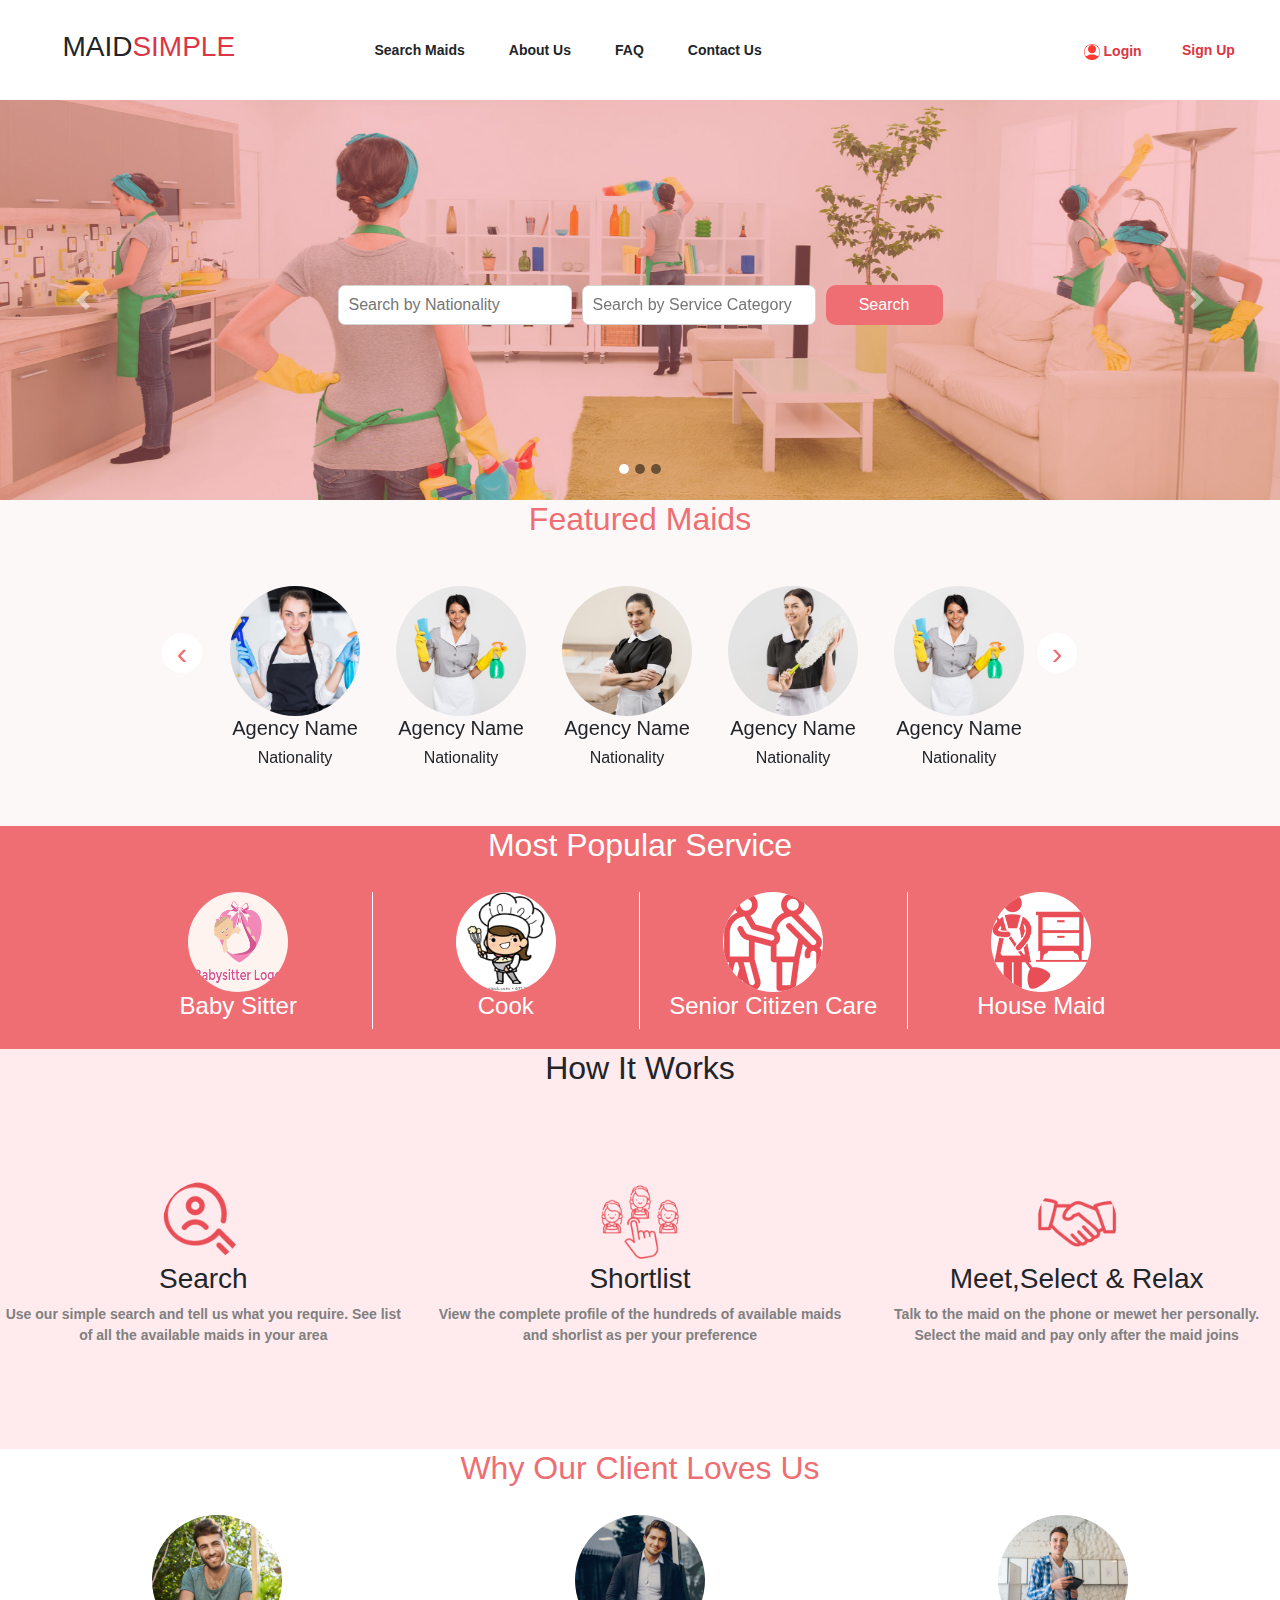
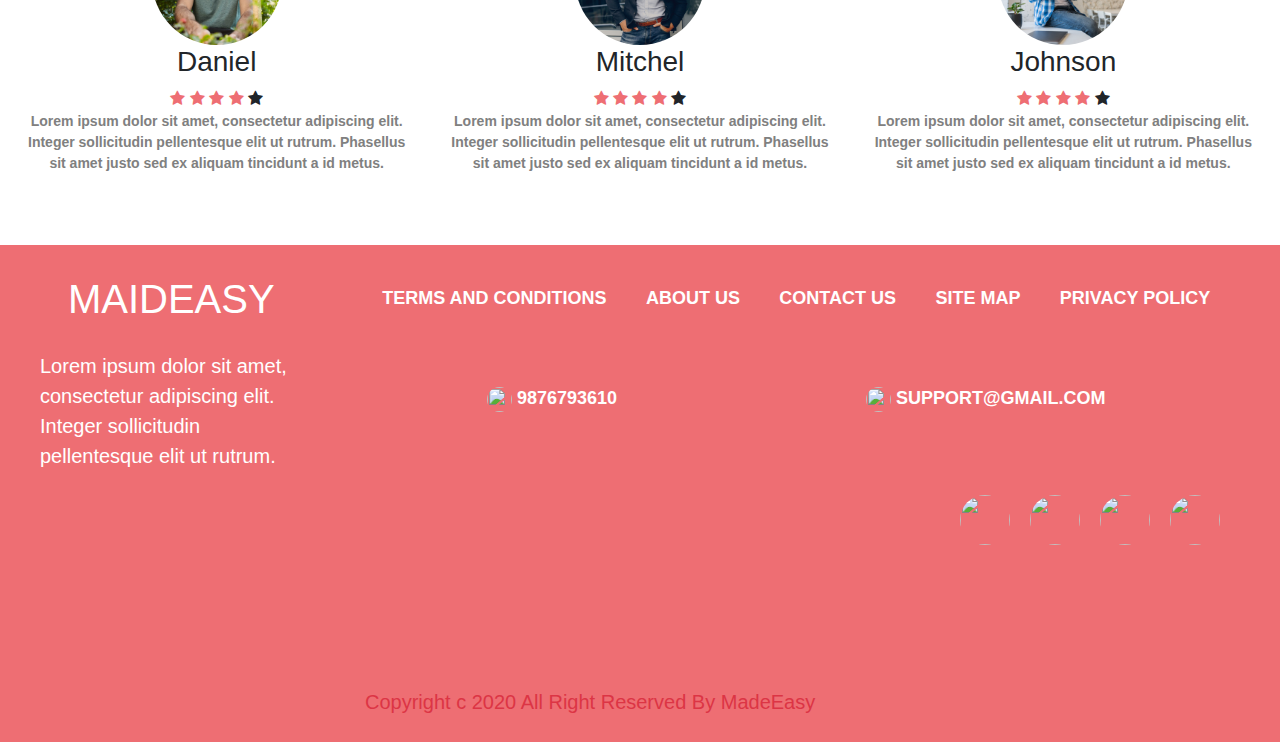
==== MainPage.html @ 192068d0 "working" ====
<html>
<head>
	
	<link rel="stylesheet" href="https://maxcdn.bootstrapcdn.com/bootstrap/4.5.2/css/bootstrap.min.css">
	<link rel="stylesheet" href="https://cdnjs.cloudflare.com/ajax/libs/font-awesome/4.7.0/css/font-awesome.min.css">
	

	<link rel="stylesheet" href="owlcarousel/assets/owl.carousel.min.css">
<link rel="stylesheet" href="owlcarousel/assets/owl.theme.default.min.css">
<link href="MainStyle.css" rel="stylesheet">
	
</head>
<body>
	<div class="container-fullwidth">
	
		<div class="row text-center" style="height: 100px;">
			<div class="col">
				<div class="logo text-center">
					<h3>
						MAID<span class="text-danger">SIMPLE</span>
					</h3>
				</div>
			</div>

			<div class="col-sm-9 d-flex justify-content-sm-between text-center">
				<div class="col-sm-6 d-flex justify-content-sm-around">
					<div>
						<a>Search Maids</a>
					</div>
					<div>
						<a>About Us</a>
					</div>
					<div>
						<a>FAQ</a>
					</div>
					<div>
						<a>Contact Us</a>
					</div>
				</div>

				<div class="col-sm-3 d-flex justify-content-sm-around text-danger login">
					<div>
						<a>
							<img src="download.png" id="image"/>Login
						</a>
					</div>
					<div>
						<a>Sign Up</a>
					</div>
				</div>
			</div>
		</div>

		<!---banner--->

		<div class="row background">    
			<div class="col-md-12">
				<div id="demo" class="carousel slide" data-ride="carousel">
					<!-- Indicators -->
                     <ul class="carousel-indicators">
                     <li data-target="#demo" data-slide-to="0" class="active"></li>
                     <li data-target="#demo" data-slide-to="1"></li>
                     <li data-target="#demo" data-slide-to="2"></li>
                    </ul>

                    <!-- The slideshow -->
                    <div class="carousel-inner">
                      <div class="carousel-item active">
                        <img src="img/banner-1.jpg">
                      </div>
                      <div class="carousel-item">
                        <img src="img/banner-1.jpg">
                     </div>
                      <div class="carousel-item">
                        <img src="img/banner-1.jpg">
                      </div>
                    </div>

                   <!-- Left and right controls -->
                    <a class="carousel-control-prev" href="#demo" data-slide="prev">
                         <span class="carousel-control-prev-icon"></span>
                    </a>
                    <a class="carousel-control-next" href="#demo" data-slide="next">
                         <span class="carousel-control-next-icon"></span>
                    </a>
                </div>

               <!--  search input -->
				<form class="form-group">
					<div class="d-flex justify-content-center text-center">
				<input type="text" name="Search" placeholder="Search by Nationality" class="dropdown-toggle"
				/>
				<input type="text" name="Search" placeholder="Search by Service Category" class="dropdown-toggle"
				/>
				<button class="btn btn-danger Search">Search</button>
				</div>
				
			
			</form>
			</div>
		</div>

       
       <!-----featured--->
        <div class="row feature" style="height: fit-content; background-color: #e480840f">
			<div class="col-12 feature-text text-center">
				<h2 style="color: #ee6e73;">Featured Maids</h2>
			</div>
            
            <div class="carousel-wrap">
			<div id="owl-demo" class="owl-carousel owl-theme">

			
			  

				<div class="item">
					<img src="img/Maid-1.jpg" class="maid-image">
					<div>
						<h5>Agency Name</h5>
						<h6>Nationality</h6>
					</div>

				</div>
				<div class="item">
					<img src="img/Maid-2.jpg" class="maid-image">
					<div>
						<h5>Agency Name</h5>
						<h6>Nationality</h6>
					</div>


				</div>
				<div class="item">

					<img src="img/Maid-3.jpg" class="maid-image">
					<div>
						<h5>Agency Name</h5>
						<h6>Nationality</h6>
					</div>

				</div>
				<div class="item">
					<img src="img/Maid-4.jpg" class="maid-image" style="padding: 0px">
					<div>
						<h5>Agency Name</h5>
						<h6>Nationality</h6>
					</div>

				</div>
				<div class="item">

					<img src="img/Maid-2.jpg" class="maid-image">
					<div>
						<h5>Agency Name</h5>
						<h6>Nationality</h6>
					</div>

				</div>

				<div class="item">

					<img src="img/Maid-3.jpg" class="maid-image">
					<div>
						<h5>Agency Name</h5>
						<h6>Nationality</h6>
					</div>

				</div>
				<div class="item">

					<img src="img/Maid-4.jpg" class="maid-image">
					<div>
						<h5>Agency Name</h5>
						<h6>Nationality</h6>
					</div>
				</div>
				<div class="item">

					<img src="img/Maid-1.jpg" class="maid-image">
					<div>
						<h5>Agency Name</h5>
						<h6>Nationality</h6>
					</div>

				</div>
				<div class="item">

					<img src="img/Maid-3.jpg" class="maid-image">
					<div>
						<h5>Agency Name</h5>
						<h6>Nationality</h6>
					</div>

				</div>
				<div class="item">

					<img src="img/Maid-1.jpg" class="maid-image">
					<div>
						<h5>Agency Name</h5>
						<h6>Nationality</h6>
					</div>
				</div>
				<div class="item">

					<img src="img/Maid-1.jpg" class="maid-image">
					<div>
						<h5>Agency Name</h5>
						<h6>Nationality</h6>
					</div>

				</div>



				</div>
              
            
            </div>


		</div>


       <!--  populaar services -->
		<div class="row popular-service">
			<div class="col-12 text-center text-service">
				<h2>Most Popular Service</h2>
			</div>

			<div class="col-sm-12 d-flex justify-content-sm-around" style="height: fit-content; width: inherit;">
				<div class="col-sm-3 text-center" id="testdiv">
					<img src="babysitter.png" class="popular-img">
					<div class="text-center text-service">
						<h4>Baby Sitter</h4>
					</div>
				</div>

				<div class="col-sm-3 text-center" id="testdiv">
					<img src="cook.webp" class="popular-img">
					<div class="text-center text-service">
						<h4>Cook</h4>
					</div>
				</div>


				<div class="col-sm-3 text-center" id="testdiv">
					<img src="img/Senior-Citizen-Care.png" class="popular-img">
					<div class="text-center text-service">
						<h4>Senior Citizen Care</h4>
					</div>
				</div>


				<div class="col-sm-3 text-center">
					<img src="img/House-Maid.png" class="popular-img">
					<div class="text-center text-service">
						<h4>House Maid</h4>
					</div>
				</div>



			</div>

		</div>					
         <!-- working -->
		<div class="row working" style="height:400px; background: #FFEBEE;">
			<div class="col-12 text-center">
				<h2>How It Works</h2>
			</div>

			<div class="col-12 d-flex justify-content-sm-around" style="height: fit-content;">
				<div class="col-sm-4 text-center">

					<div>
						<img src="img/Search.png" class="working-img">
					</div>
					<div>
						<h3>Search</h3>
					</div>
					<div>
						<p>Use our simple search and tell us what you require. See list of all the available maids in your area</p>
					</div>
				</div>

				<div class="col-sm-4 text-center text">

					<div>
						<img src="img/Shortlist.png" class="working-img">
					</div>
					<div>
						<h3>Shortlist</h3>
					</div>
					<div>
						<p>View the complete profile of the hundreds of available maids and shorlist as per your preference</p>
					</div>

				</div>


				<div class="col-sm-4 text-center">

					<div>
						<img src="img/meet.png" class="working-img">
					</div>
					<div>
						<h3>Meet,Select & Relax</h3>
					</div>
					<div>
						<p>Talk to the maid on the phone or mewet her personally. Select the maid and pay only after the maid joins</p>
					</div>

				</div>

			</div>


		</div>

        <!-- why our client loves us -->
		<div class="row" >

			<div class="col-12 text-center">
				<h2 style="color: #ee6e73;">Why Our Client Loves Us</h2>
			</div>



			<div class="d-flex justify-content-sm-around" style="height: 350px;">
				<div class="col-sm-4 text-center">
					<img src="img/Client-1.jpg" class="img-men">
					<h3>Daniel</h3>
					<div>
						<span class="fa fa-star checked"></span>
						<span class="fa fa-star checked"></span>
						<span class="fa fa-star checked"></span>
						<span class="fa fa-star checked"></span>
						<span class="fa fa-star"></span>
					</div>
					<div>
						<p>Lorem ipsum dolor sit amet, consectetur adipiscing elit. Integer sollicitudin pellentesque elit ut rutrum. Phasellus sit amet justo sed ex aliquam tincidunt a id metus. </p>
					</div>
				</div>
				<div class="col-sm-4 text-center" style="height: 500px;">
					<img src="img/Client-2.jpg" class="img-men">
					<h3>Mitchel</h3>
					<div>
						<span class="fa fa-star checked"></span>
						<span class="fa fa-star checked"></span>
						<span class="fa fa-star checked"></span>
						<span class="fa fa-star checked"></span>
						<span class="fa fa-star"></span>
					</div>
					<div>
						<p>Lorem ipsum dolor sit amet, consectetur adipiscing elit. Integer sollicitudin pellentesque elit ut rutrum. Phasellus sit amet justo sed ex aliquam tincidunt a id metus. </p>
					</div>
				</div>
				<div class="col-sm-4 text-center">
					<img src="img/Client-3.jpg" class="img-men">

					<h3>Johnson</h3>
					<div>
						<span class="fa fa-star checked"></span>
						<span class="fa fa-star checked"></span>
						<span class="fa fa-star checked"></span>
						<span class="fa fa-star checked"></span>
						<span class="fa fa-star"></span>
					</div>
					<div>
						<p>Lorem ipsum dolor sit amet, consectetur adipiscing elit. Integer sollicitudin pellentesque elit ut rutrum. Phasellus sit amet justo sed ex aliquam tincidunt a id metus. </p>
					</div>
				</div>


			</div>
		</div>

        <!-- Services -->
		<div class="row text-service" style="background: #ee6e73; padding: 20px 30px 20px 30px;">
			<div class="col-sm-3 align-item text-center">
				<div style="padding: 10px;">
					<h1>MAIDEASY</h1>
				</div>

				<div style="padding: 10px;" class="text-center">
					<p id="text">Lorem ipsum dolor sit amet, consectetur adipiscing elit. Integer sollicitudin pellentesque elit ut rutrum.  </p>
				</div>


			</div>
			<div class="col-sm-9 text-center" style="font-weight: bold; font-size: 18px; ">

				<div class="d-flex justify-content-sm-around  text-center">
					<div>
						TERMS AND CONDITIONS
					</div>

					<div>
						ABOUT US
					</div>

					<div>
						CONTACT US
					</div>

					<div>
						SITE MAP
					</div>

					<div>
						PRIVACY POLICY
					</div>
				</div>


				<div class="d-flex justify-content-sm-around">

					<div>
						<img src="call.png" class="small-icon">
						9876793610
					</div>

					<div>
						<img src="mail.png" class="small-icon">
						SUPPORT@GMAIL.COM
					</div>

				</div>

				<div class="d-flex justify-content-sm-end" id="icon">
					<div class="icon-margin">
						<img src="facebook.png" class="icon">
					</div>

					<div class="icon-margin">
						<img src="youtube.png" class="icon">
					</div>

					<div class="icon-margin">

						<img src="twitter.png" class="icon">
					</div>

					<div class="icon-margin">
						<img src="google.png" class="icon">
					</div>


				</div>

			</div>

			<div class="text-danger" style="padding-top:125;padding-left:350px;">
				<h5>Copyright c 2020 All Right Reserved By MadeEasy</h5>
			</div>

		</div>
	  
    </div>
     <script src="https://ajax.googleapis.com/ajax/libs/jquery/3.5.1/jquery.min.js"></script>
	<script src="https://cdnjs.cloudflare.com/ajax/libs/popper.js/1.16.0/umd/popper.min.js"></script>
	<script src="https://maxcdn.bootstrapcdn.com/bootstrap/4.5.2/js/bootstrap.min.js"></script>

	
<script src="owlcarousel/owl.carousel.min.js"></script>
<!-- <script src="javascript.js"></script> -->
<script type="text/javascript">
   $(document).ready(function(){
 $('.owl-carousel').owlCarousel({
    loop:true,
    margin:10,
    nav:true,
    dots:false,
    autoplay:true,

    responsive:{
        0:{
            items:1
        },
        600:{
            items:3
        },
        1000:{
            items:5
        }
    }
})
});
 
</script>


	</body>
	</html>
---- MainStyle.css ----
.container-fullwidth{
 width: 100%;
 height: auto;
 margin-right: 0px;


}
.btn-danger {
    color: #fff;
    background-color: #ee6e73;
    border:none;
    width: 200px;
    height: 40px;
    text-align: center;
    border-radius: 10px;
}
button{
  margin: 5px;

}
/*.row{
	padding-left: 0px;
	padding-right: 0px;
}*/
 .carousel-inner img {
    width: 100%;
    height: 100%;
   

  }
 .carousel-indicators li {
  border-radius: 50%;
  height: 10px;
  width: 10px;
  background-color: black;
}
 .carousel-indicators .active{
 	background-color: white;
 }
.d-flex{
 background:snow-white;
 height: 100px;
 width: 100%;
 padding: 20px;
}

.col-md-2{
	height: 180px;
	width: 180px;
	border-color: grey;
}

.background{
	
	background-repeat: no-repeat;
  background-attachment: fixed;
  background-size: 80% 100%;
  height: 400px;
	}
.landscape{
	height: auto;
	width: 100%;
}
.form-group {
    position: absolute;
    width: 50%;
    top: 40%;
    left: 25%;
    text-align: center;
}
.dropdown-toggle{
	width: 70%;
height: 40px;
border-radius: 7px;
  border: 1px solid #D3D3D3;
  padding-left:10px;
  margin: 5px;

}



a{

	padding: 2px;
	font-weight: bold;
	font-size: 14px;
}
#image{
	padding: 2px;
	height: 20px;
	width: 20px;
	margin: 2px;
}
.text-service{
	color:white;
}
.popular-service{
	height: fir-content;
	background: #ee6e73;
  padding-left: 100px;
  padding-right: 100px;
}
.popular-img{
	height: 100px;
	width: 100px;
	border-radius: 100%;
  background: white;
}
.col{
	  top: 30px;
    text-align: center;
    border-color: pink;
}
#testdiv{
	border-right: 1px solid white;
  height: fit-content;
}
.col-12{
	padding: 0px;

}

.col-md-12{
  padding-left: 0px;
  padding-right: 0px;
}
.working-img{
	height: 80px;
	width: 80px;
	border-radius: 100%;
}

.col-sm-4{
	height: fit-content;
	width: 400px;
}

p{
	font-size: 14px;
	color: grey;
	font-weight: bold;
}

.img-men{
	height: 130px;
	width: 130px;
	border-radius: 100%;
}
.checked{
	color:#ee6e73;
	
}

#text{
 font-weight: normal;
 color: white;
 font-size: 20px;
  text-align: left;
  
}
.icon{
	height: 50px;
	width: 50px;
	border-radius: 100%;

}
.icon-margin{
	margin: 10px;
}

.small-icon{
	height: 25px;
	width: 25px;
	border-radius: 100%;
}

.carousel-wrap {
    width: 900px;
    margin: auto;
    position: relative;
    padding:40px;


  }

  .maid-image{
    border-radius: 50%;
    height: 130px;
    width: 130px;
  }
  .owl-carousel .item{
    border-radius: 50%;
    height: fit-content;
    width: 130px;
    text-align: center;
  }
.owl-carousel .owl-nav button.owl-prev{
  background-color: white;
  height: 40px;
  width: 40px;
  color: #ee6e73;
  font-size: xx-large;
  text-align: center;
  line-height: 40px;
  border-radius: 50%;
  position: absolute;
  left: -73px;
    top: 42px;
}
.owl-carousel .owl-nav button.owl-next{
  background-color: white;
  height: 40px;
  width: 40px;
  font-size: xx-large;
  text-align: center;
  line-height: 40px;
    color:#ee6e73;
  border-radius: 50%;
  position: absolute;
  right: -32px;
   top: 42px;
   transition: translateY
}
.owl-theme .owl-nav [class*=owl-]:hover {
    background: #ee6e73;
    color: #FFF;
    text-decoration: none;
  }

  .owl-theme .owl-nav [class*=owl-]:focus{
    outline:none;
  }
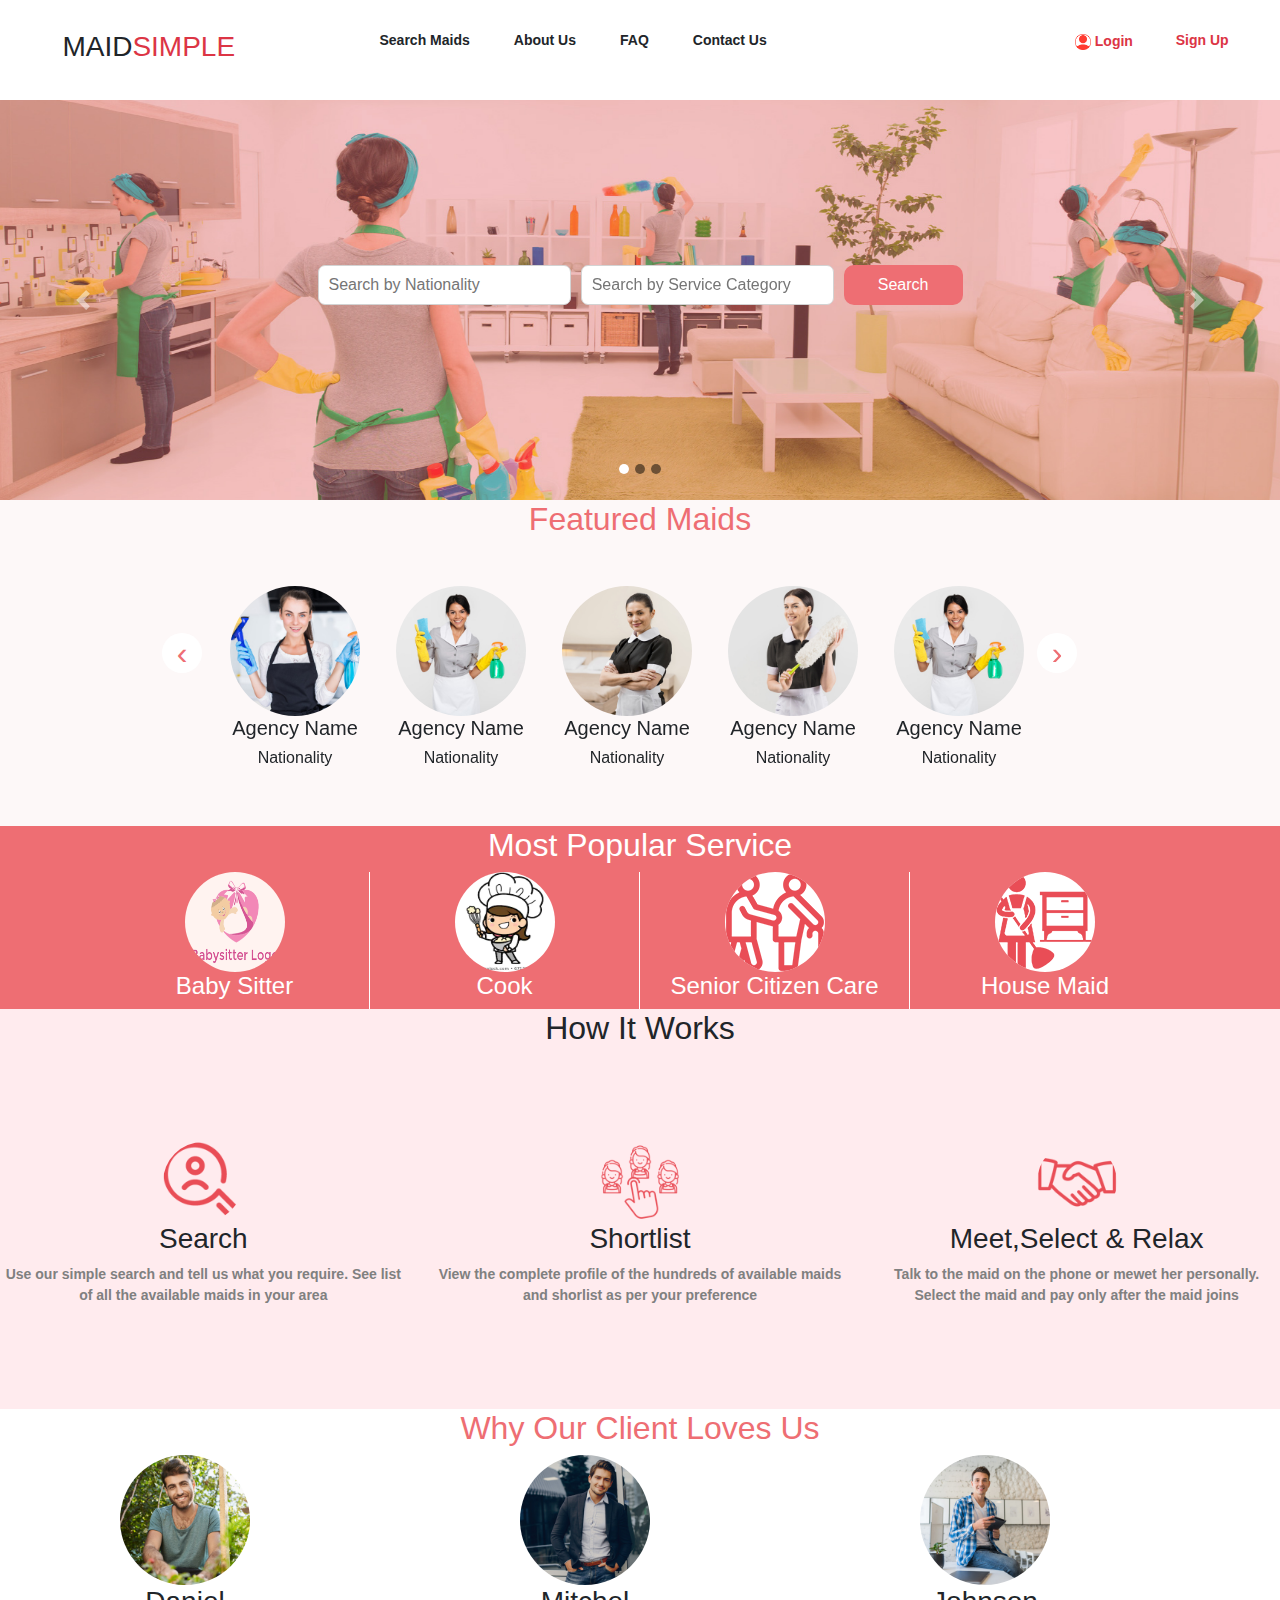
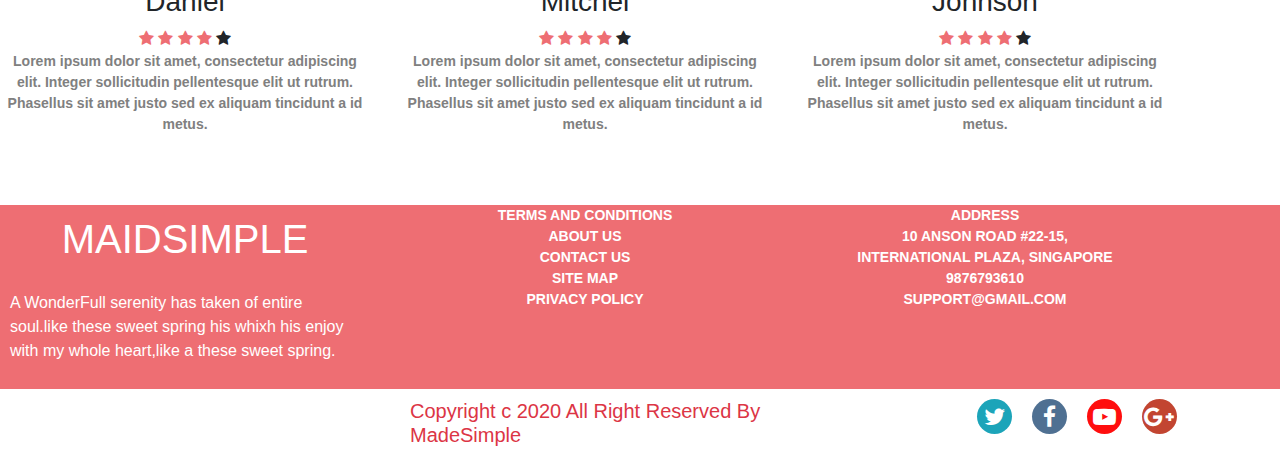
==== commit 1539db57: "working" ====
--- a/MainPage.html
+++ b/MainPage.html
@@ -22,7 +22,7 @@
 				</div>
 			</div>
 
-			<div class="col-sm-9 d-flex justify-content-sm-between text-center">
+			<div class="col-sm-9 d-flex justify-content-sm-between text-center header">
 				<div class="col-sm-6 d-flex justify-content-sm-around">
 					<div>
 						<a>Search Maids</a>
@@ -376,21 +376,22 @@
 		</div>
 
         <!-- Services -->
-		<div class="row text-service" style="background: #ee6e73; padding: 20px 30px 20px 30px;">
-			<div class="col-sm-3 align-item text-center">
+		<div class="row text-service" style="background: #ee6e73;">
+		  <div class="d-flex justify-content-sm-around">
+			<div class="col-sm-4 align-item text-center">
 				<div style="padding: 10px;">
-					<h1>MAIDEASY</h1>
+					<h1>MAIDSIMPLE</h1>
 				</div>
 
 				<div style="padding: 10px;" class="text-center">
-					<p id="text">Lorem ipsum dolor sit amet, consectetur adipiscing elit. Integer sollicitudin pellentesque elit ut rutrum.  </p>
-				</div>
-
-
-			</div>
-			<div class="col-sm-9 text-center" style="font-weight: bold; font-size: 18px; ">
-
-				<div class="d-flex justify-content-sm-around  text-center">
+					<p id="text">A WonderFull serenity has taken of entire soul.like these sweet spring his whixh his enjoy with my whole heart,like a these sweet spring.</p>
+				</div>
+
+
+			</div>
+			
+              
+		    <div class="col-sm-4 flex-column text-center col-1" style="font-size: 14px; font-weight: bold;">
 					<div>
 						TERMS AND CONDITIONS
 					</div>
@@ -410,53 +411,72 @@
 					<div>
 						PRIVACY POLICY
 					</div>
-				</div>
-
-
-				<div class="d-flex justify-content-sm-around">
-
-					<div>
-						<img src="call.png" class="small-icon">
+		    </div>
+
+
+			<div class="col-sm-4 text-center" style="font-size: 14px; font-weight: bold;">
+					
+
+					<div>
+						<div>ADDRESS</div>
+						<div>10 ANSON ROAD #22-15,</div>
+						<div>INTERNATIONAL PLAZA, SINGAPORE</div>
+					</div>
+
+					<div>
+						<i ></i>
 						9876793610
 					</div>
 
 					<div>
-						<img src="mail.png" class="small-icon">
+						<i></i>
 						SUPPORT@GMAIL.COM
 					</div>
 
-				</div>
-
-				<div class="d-flex justify-content-sm-end" id="icon">
+			</div>
+
+		   
+
+	    </div>
+
+			
+
+		</div>
+
+		<!-- footer -->
+
+		<div class="row">
+			
+
+			<div class="col-sm-8">
+                  <h5 class="text-danger" style="padding-left: 410px; padding-top: 10px;">Copyright c 2020 All Right Reserved By MadeSimple</h5>
+			</div>
+
+		    <div class="col-sm-4" style="padding-left: 30px; padding-right: 30px;">
+
+				<div class="d-flex justify-content-sm-center">
 					<div class="icon-margin">
-						<img src="facebook.png" class="icon">
+						<i class="fa fa-twitter icon-c" style="background-color: #17a2b8fa; line-height: 35px; font-size: 23px;" area-hidden="true"></i>
+						
 					</div>
 
 					<div class="icon-margin">
-						<img src="youtube.png" class="icon">
+						<i class="fa fa-facebook icon-a" style=" background-color: #325880db; line-height: 35px; font-size: 23px;" area-hidden="true"></i>
+						
 					</div>
 
 					<div class="icon-margin">
-
-						<img src="twitter.png" class="icon">
+                             <i class="fa fa-youtube-play icon-b" style="background-color: #ff0101f2; line-height: 35px; font-size: 23px;" area-hidden="true"></i>
+						
 					</div>
 
 					<div class="icon-margin">
-						<img src="google.png" class="icon">
-					</div>
-
-
-				</div>
-
-			</div>
-
-			<div class="text-danger" style="padding-top:125;padding-left:350px;">
-				<h5>Copyright c 2020 All Right Reserved By MadeEasy</h5>
-			</div>
-
-		</div>
-	  
-    </div>
+						<i class="fa fa-google-plus icon-d" style="background-color: #bd3721ed; line-height: 35px; font-size: 23px;"" area-hidden="true"></i>
+					</div>
+                 </div>
+		 </div>
+			
+     </div>
      <script src="https://ajax.googleapis.com/ajax/libs/jquery/3.5.1/jquery.min.js"></script>
 	<script src="https://cdnjs.cloudflare.com/ajax/libs/popper.js/1.16.0/umd/popper.min.js"></script>
 	<script src="https://maxcdn.bootstrapcdn.com/bootstrap/4.5.2/js/bootstrap.min.js"></script>
--- a/MainStyle.css
+++ b/MainStyle.css
@@ -37,11 +37,11 @@
  .carousel-indicators .active{
  	background-color: white;
  }
-.d-flex{
+.header{
  background:snow-white;
  height: 100px;
  width: 100%;
- padding: 20px;
+ padding: 30px;
 }
 
 .col-md-2{
@@ -155,25 +155,29 @@
 #text{
  font-weight: normal;
  color: white;
- font-size: 20px;
+ font-size: 16px;
   text-align: left;
   
 }
-.icon{
-	height: 50px;
-	width: 50px;
-	border-radius: 100%;
-
-}
+
 .icon-margin{
-	margin: 10px;
-}
-
-.small-icon{
-	height: 25px;
-	width: 25px;
-	border-radius: 100%;
-}
+	margin: 10px
+ 
+
+}
+
+i{
+    color: white;
+   line-height: 40px;
+    text-align: center;
+    font-size: 27px;
+     height:35px;
+  width: 35px;    
+  border-radius: 50%;
+}
+
+
+
 
 .carousel-wrap {
     width: 900px;
@@ -232,4 +236,5 @@
     outline:none;
   }
 
+  
   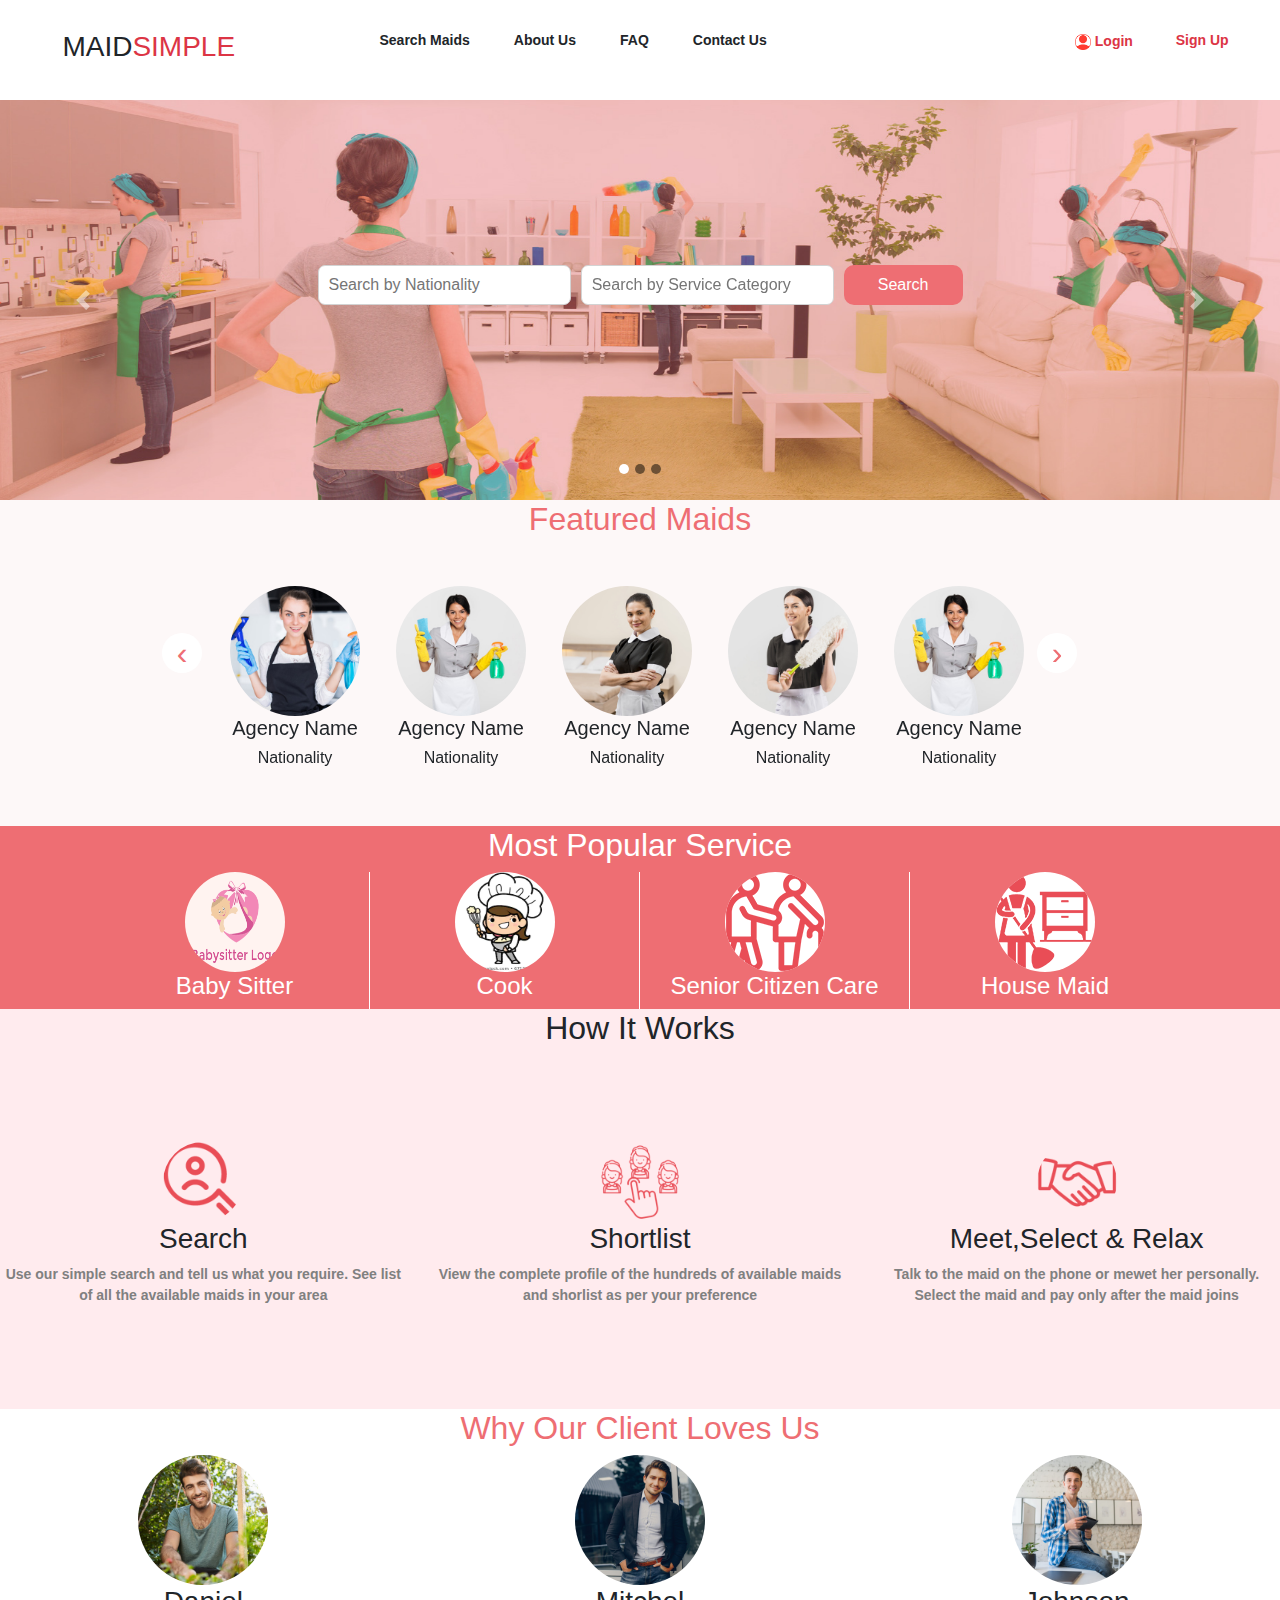
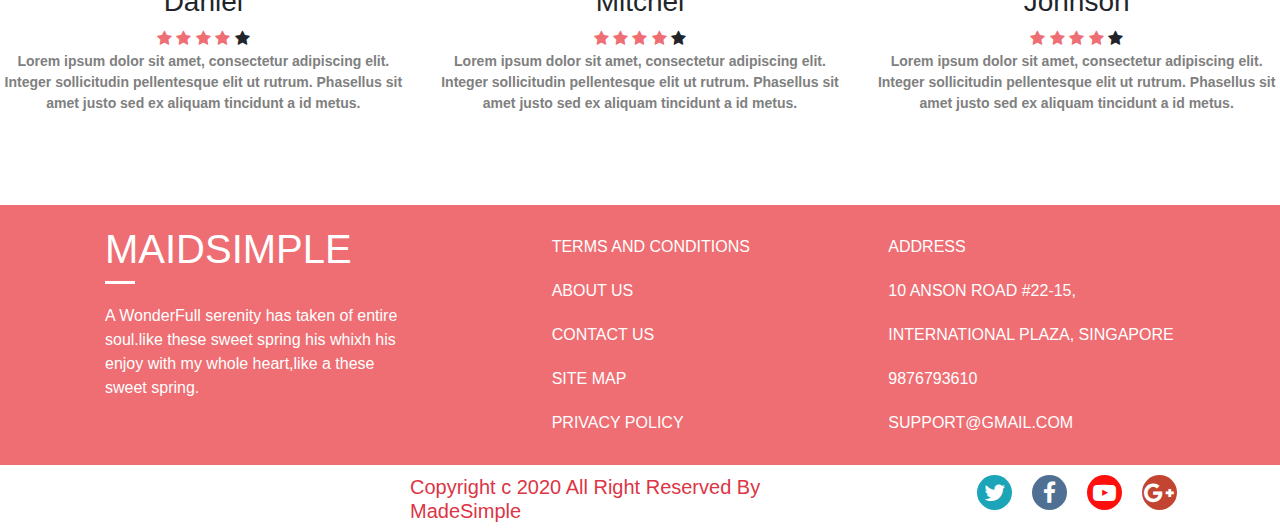
==== commit 391a95c3: "working" ====
--- a/MainPage.html
+++ b/MainPage.html
@@ -378,12 +378,12 @@
         <!-- Services -->
 		<div class="row text-service" style="background: #ee6e73;">
 		  <div class="d-flex justify-content-sm-around">
-			<div class="col-sm-4 align-item text-center">
-				<div style="padding: 10px;">
+			<div class="col-sm-4 align-item text-center" style="padding-left: 120px;">
+				<div style="padding-top: 20px; border-bottom: 3px solid white; width: 30px;">
 					<h1>MAIDSIMPLE</h1>
 				</div>
 
-				<div style="padding: 10px;" class="text-center">
+				<div style="padding-top: 20px;" class="text-center">
 					<p id="text">A WonderFull serenity has taken of entire soul.like these sweet spring his whixh his enjoy with my whole heart,like a these sweet spring.</p>
 				</div>
 
@@ -391,44 +391,44 @@
 			</div>
 			
               
-		    <div class="col-sm-4 flex-column text-center col-1" style="font-size: 14px; font-weight: bold;">
-					<div>
+		    <div class="col-sm-4 text-center col-1" style="font-size: 16px; font-weight:normal; padding-left: 120px;">
+					<div class="footer-1">
 						TERMS AND CONDITIONS
 					</div>
 
-					<div>
+					<div class="footer-1">
 						ABOUT US
 					</div>
 
-					<div>
+					<div class="footer-1">
 						CONTACT US
 					</div>
 
-					<div>
+					<div class="footer-1">
 						SITE MAP
 					</div>
 
-					<div>
+					<div class="footer-1">
 						PRIVACY POLICY
 					</div>
 		    </div>
 
 
-			<div class="col-sm-4 text-center" style="font-size: 14px; font-weight: bold;">
+			<div class="col-sm-4 text-center col-1" style="font-size: 16px; font-weight:normal;">
 					
 
 					<div>
-						<div>ADDRESS</div>
-						<div>10 ANSON ROAD #22-15,</div>
-						<div>INTERNATIONAL PLAZA, SINGAPORE</div>
-					</div>
-
-					<div>
+						<div class="footer-1">ADDRESS</div>
+						<div class="footer-1">10 ANSON ROAD #22-15,</div>
+						<div class="footer-1">INTERNATIONAL PLAZA, SINGAPORE</div>
+					</div>
+
+					<div class="footer-1">
 						<i ></i>
 						9876793610
 					</div>
 
-					<div>
+					<div class="footer-1">
 						<i></i>
 						SUPPORT@GMAIL.COM
 					</div>
--- a/MainStyle.css
+++ b/MainStyle.css
@@ -235,6 +235,20 @@
   .owl-theme .owl-nav [class*=owl-]:focus{
     outline:none;
   }
-
-  
+   
+   .d-flex{
+    width: 100%;
+   }
+  .footer-1{
+    padding: 10px;
+    text-align: left;
+  }
+  .col-1{
+    padding: 20px;
+  }
+
+  .border-bottom{
+    border-bottom: 2px solid white;
+    width: 25px;
+  }
   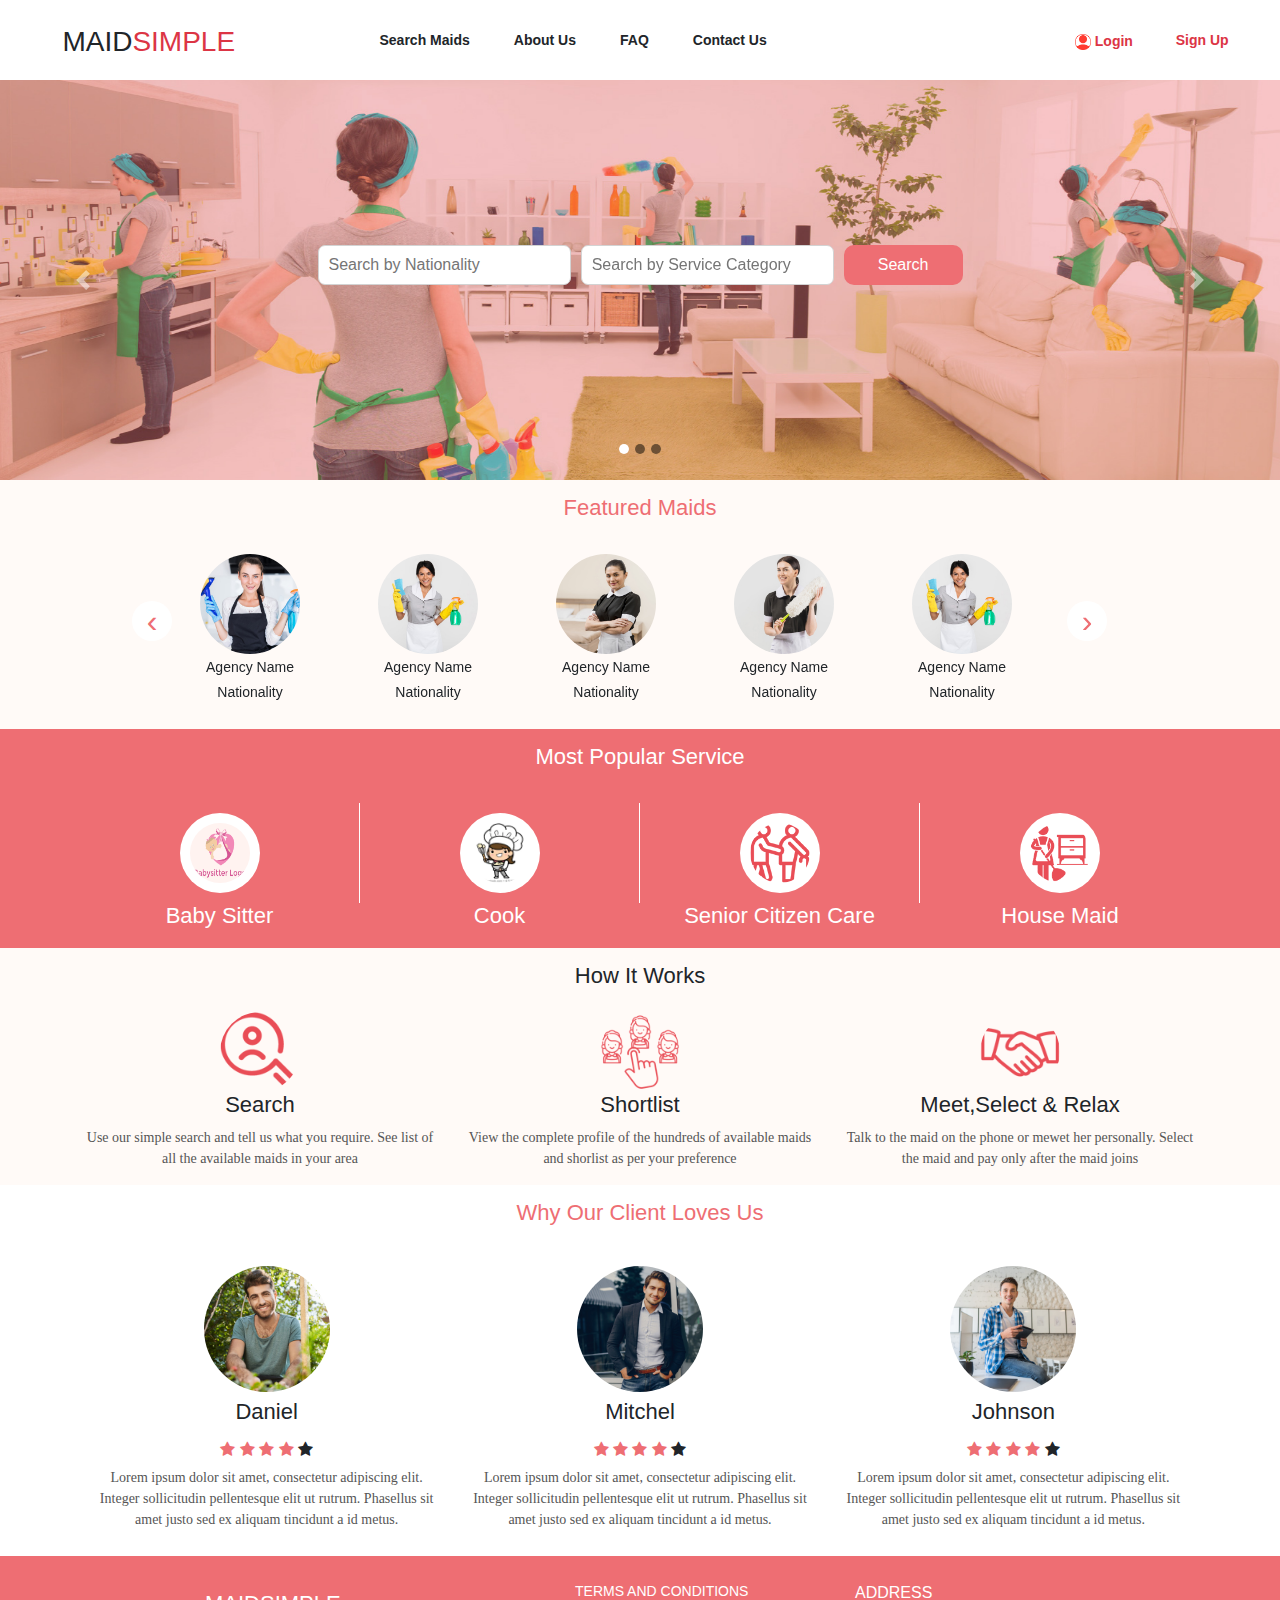
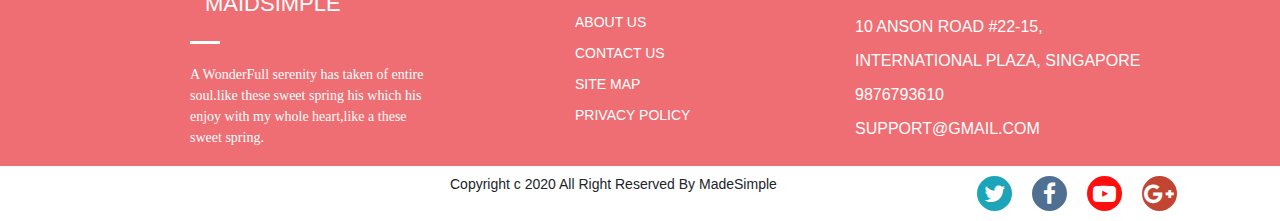
==== commit f8ad4138: "working" ====
--- a/MainPage.html
+++ b/MainPage.html
@@ -13,9 +13,9 @@
 <body>
 	<div class="container-fullwidth">
 	
-		<div class="row text-center" style="height: 100px;">
+		<div class="row text-center" style="height: 80px;">
 			<div class="col">
-				<div class="logo text-center">
+				<div class="logo text-center" style="padding: 10px;">
 					<h3>
 						MAID<span class="text-danger">SIMPLE</span>
 					</h3>
@@ -102,108 +102,110 @@
 
        
        <!-----featured--->
-        <div class="row feature" style="height: fit-content; background-color: #e480840f">
+       <div class="container-fluid" style="height: fit-content; background-color: #fffaf7">
+        <div class="container">
+        <div class="row feature">
 			<div class="col-12 feature-text text-center">
 				<h2 style="color: #ee6e73;">Featured Maids</h2>
 			</div>
             
-            <div class="carousel-wrap">
+            <div class="carousel-wrap" style="padding: 10px;">
 			<div id="owl-demo" class="owl-carousel owl-theme">
 
 			
 			  
 
-				<div class="item">
-					<img src="img/Maid-1.jpg" class="maid-image">
-					<div>
-						<h5>Agency Name</h5>
-						<h6>Nationality</h6>
-					</div>
-
-				</div>
-				<div class="item">
-					<img src="img/Maid-2.jpg" class="maid-image">
-					<div>
-						<h5>Agency Name</h5>
-						<h6>Nationality</h6>
-					</div>
-
-
-				</div>
-				<div class="item">
-
-					<img src="img/Maid-3.jpg" class="maid-image">
-					<div>
-						<h5>Agency Name</h5>
-						<h6>Nationality</h6>
-					</div>
-
-				</div>
-				<div class="item">
-					<img src="img/Maid-4.jpg" class="maid-image" style="padding: 0px">
-					<div>
-						<h5>Agency Name</h5>
-						<h6>Nationality</h6>
-					</div>
-
-				</div>
-				<div class="item">
-
-					<img src="img/Maid-2.jpg" class="maid-image">
-					<div>
-						<h5>Agency Name</h5>
-						<h6>Nationality</h6>
-					</div>
-
-				</div>
-
-				<div class="item">
-
-					<img src="img/Maid-3.jpg" class="maid-image">
-					<div>
-						<h5>Agency Name</h5>
-						<h6>Nationality</h6>
-					</div>
-
-				</div>
-				<div class="item">
-
-					<img src="img/Maid-4.jpg" class="maid-image">
-					<div>
-						<h5>Agency Name</h5>
-						<h6>Nationality</h6>
-					</div>
-				</div>
-				<div class="item">
-
-					<img src="img/Maid-1.jpg" class="maid-image">
-					<div>
-						<h5>Agency Name</h5>
-						<h6>Nationality</h6>
-					</div>
-
-				</div>
-				<div class="item">
-
-					<img src="img/Maid-3.jpg" class="maid-image">
-					<div>
-						<h5>Agency Name</h5>
-						<h6>Nationality</h6>
-					</div>
-
-				</div>
-				<div class="item">
-
-					<img src="img/Maid-1.jpg" class="maid-image">
-					<div>
-						<h5>Agency Name</h5>
-						<h6>Nationality</h6>
-					</div>
-				</div>
-				<div class="item">
-
-					<img src="img/Maid-1.jpg" class="maid-image">
-					<div>
+				<div class="item" style="width: 100px;">
+					<img src="img/Maid-1.jpg" class="maid-image" style="width: 100px;">
+					<div style="margin: 5px;">
+						<h5>Agency Name</h5>
+						<h6>Nationality</h6>
+					</div>
+
+				</div>
+				<div class="item" style="width: 100px;">
+					<img src="img/Maid-2.jpg" class="maid-image" style="width: 100px;">
+					<div style="margin: 5px;">
+						<h5>Agency Name</h5>
+						<h6>Nationality</h6>
+					</div>
+
+
+				</div>
+				<div class="item" style="width: 100px;">
+
+					<img src="img/Maid-3.jpg" class="maid-image" style="width: 100px;">
+					<div style="margin: 5px;">
+						<h5>Agency Name</h5>
+						<h6>Nationality</h6>
+					</div>
+
+				</div>
+				<div class="item" style="width: 100px;">
+					<img src="img/Maid-4.jpg" class="maid-image" style="width: 100px;">
+					<div style="margin: 5px;">
+						<h5>Agency Name</h5>
+						<h6>Nationality</h6>
+					</div>
+
+				</div>
+				<div class="item" style="width: 100px;">
+
+					<img src="img/Maid-2.jpg" class="maid-image" style="width: 100px;">
+					<div style="margin: 5px;">
+						<h5>Agency Name</h5>
+						<h6>Nationality</h6>
+					</div>
+
+				</div>
+
+				<div class="item" style="width: 100px;">
+
+					<img src="img/Maid-3.jpg" class="maid-image" style="width: 100px;">
+					<div style="margin: 5px;">
+						<h5>Agency Name</h5>
+						<h6>Nationality</h6>
+					</div>
+
+				</div>
+				<div class="item" style="width: 100px;">
+
+					<img src="img/Maid-4.jpg" class="maid-image" style="width: 100px;">
+					<div style="margin: 5px;">
+						<h5>Agency Name</h5>
+						<h6>Nationality</h6>
+					</div>
+				</div>
+				<div class="item" style="width: 100px;">
+
+					<img src="img/Maid-1.jpg" class="maid-image" style="width: 100px;">
+					<div style="margin: 5px;">
+						<h5>Agency Name</h5>
+						<h6>Nationality</h6>
+					</div>
+
+				</div>
+				<div class="item" style="width: 100px;">
+
+					<img src="img/Maid-3.jpg" class="maid-image" style="width: 100px;">
+					<div style="margin: 5px;">
+						<h5>Agency Name</h5>
+						<h6>Nationality</h6>
+					</div>
+
+				</div>
+				<div class="item" style="width: 100px;">
+
+					<img src="img/Maid-1.jpg" class="maid-image" style="width: 100px;">
+					<div style="margin: 5px;">
+						<h5>Agency Name</h5>
+						<h6>Nationality</h6>
+					</div>
+				</div>
+				<div class="item" style="width: 100px;">
+
+					<img src="img/Maid-1.jpg" class="maid-image" style="width: 100px;">
+					<div style="margin: 5px;">
 						<h5>Agency Name</h5>
 						<h6>Nationality</h6>
 					</div>
@@ -216,18 +218,19 @@
               
             
             </div>
-
-
-		</div>
-
-
+         </div>
+
+        </div>
+       </div>
        <!--  populaar services -->
-		<div class="row popular-service">
-			<div class="col-12 text-center text-service">
-				<h2>Most Popular Service</h2>
-			</div>
-
-			<div class="col-sm-12 d-flex justify-content-sm-around" style="height: fit-content; width: inherit;">
+       <div class="container-fluid" style="height: fit-content; background: #ee6e73;">
+       	   <div class="container">
+		     <div class="row popular-service">
+			      <div class="col-12 text-center text-service">
+				       <h2>Most Popular Service</h2>
+			      </div>
+
+			  <div class="col-sm-12 d-flex justify-content-sm-around" style="height: fit-content; width: inherit; padding: 10px;">
 				<div class="col-sm-3 text-center" id="testdiv">
 					<img src="babysitter.png" class="popular-img">
 					<div class="text-center text-service">
@@ -260,11 +263,15 @@
 
 
 
-			</div>
-
-		</div>					
-         <!-- working -->
-		<div class="row working" style="height:400px; background: #FFEBEE;">
+			  </div>
+
+		     </div>
+		   </div>
+	   </div>					
+         <!-- how it works -->
+     <div class="container-fluid" style="background: #fffaf7;">
+         <div class="container">
+		   <div class="row working" style="height:fit-content; ">
 			<div class="col-12 text-center">
 				<h2>How It Works</h2>
 			</div>
@@ -276,7 +283,7 @@
 						<img src="img/Search.png" class="working-img">
 					</div>
 					<div>
-						<h3>Search</h3>
+						<h4>Search</h4>
 					</div>
 					<div>
 						<p>Use our simple search and tell us what you require. See list of all the available maids in your area</p>
@@ -289,7 +296,7 @@
 						<img src="img/Shortlist.png" class="working-img">
 					</div>
 					<div>
-						<h3>Shortlist</h3>
+						<h4>Shortlist</h4>
 					</div>
 					<div>
 						<p>View the complete profile of the hundreds of available maids and shorlist as per your preference</p>
@@ -304,7 +311,7 @@
 						<img src="img/meet.png" class="working-img">
 					</div>
 					<div>
-						<h3>Meet,Select & Relax</h3>
+						<h4>Meet,Select & Relax</h4>
 					</div>
 					<div>
 						<p>Talk to the maid on the phone or mewet her personally. Select the maid and pay only after the maid joins</p>
@@ -316,8 +323,10 @@
 
 
 		</div>
-
+         </div>
+         </div>
         <!-- why our client loves us -->
+        <div class="container">
 		<div class="row" >
 
 			<div class="col-12 text-center">
@@ -326,11 +335,11 @@
 
 
 
-			<div class="d-flex justify-content-sm-around" style="height: 350px;">
+			<div class="d-flex justify-content-sm-around" style="padding: 10px;">
 				<div class="col-sm-4 text-center">
 					<img src="img/Client-1.jpg" class="img-men">
-					<h3>Daniel</h3>
-					<div>
+					<h4>Daniel</h4>
+					<div style="padding: 5px;">
 						<span class="fa fa-star checked"></span>
 						<span class="fa fa-star checked"></span>
 						<span class="fa fa-star checked"></span>
@@ -341,10 +350,10 @@
 						<p>Lorem ipsum dolor sit amet, consectetur adipiscing elit. Integer sollicitudin pellentesque elit ut rutrum. Phasellus sit amet justo sed ex aliquam tincidunt a id metus. </p>
 					</div>
 				</div>
-				<div class="col-sm-4 text-center" style="height: 500px;">
+				<div class="col-sm-4 text-center">
 					<img src="img/Client-2.jpg" class="img-men">
-					<h3>Mitchel</h3>
-					<div>
+					<h4>Mitchel</h4>
+					<div style="padding: 5px;">
 						<span class="fa fa-star checked"></span>
 						<span class="fa fa-star checked"></span>
 						<span class="fa fa-star checked"></span>
@@ -358,8 +367,8 @@
 				<div class="col-sm-4 text-center">
 					<img src="img/Client-3.jpg" class="img-men">
 
-					<h3>Johnson</h3>
-					<div>
+					<h4>Johnson</h4>
+					<div style="padding: 5px;">
 						<span class="fa fa-star checked"></span>
 						<span class="fa fa-star checked"></span>
 						<span class="fa fa-star checked"></span>
@@ -374,24 +383,26 @@
 
 			</div>
 		</div>
-
+        </div>
         <!-- Services -->
-		<div class="row text-service" style="background: #ee6e73;">
-		  <div class="d-flex justify-content-sm-around">
-			<div class="col-sm-4 align-item text-center" style="padding-left: 120px;">
+        <div class="container-fluid" style="background-color: #ee6e73;">
+           <div class="container">
+		      <div class="row text-service">
+		    <div class="d-flex justify-content-sm-around">
+			<div class="col-sm-4 align-item text-center" style="padding-left: 120px; font-style: Poppins;">
 				<div style="padding-top: 20px; border-bottom: 3px solid white; width: 30px;">
-					<h1>MAIDSIMPLE</h1>
-				</div>
-
-				<div style="padding-top: 20px;" class="text-center">
-					<p id="text">A WonderFull serenity has taken of entire soul.like these sweet spring his whixh his enjoy with my whole heart,like a these sweet spring.</p>
+					<h2>MAIDSIMPLE</h2>
+				</div>
+
+				<div style="padding-top: 20px;">
+					<p id="text">A WonderFull serenity has taken of entire soul.like these sweet spring his which his enjoy with my whole heart,like a these sweet spring.</p>
 				</div>
 
 
 			</div>
 			
               
-		    <div class="col-sm-4 text-center col-1" style="font-size: 16px; font-weight:normal; padding-left: 120px;">
+		    <div class="col-sm-4 text-center col-1" style="font-size: 14px; font-style: Poppins; padding-left: 120px;">
 					<div class="footer-1">
 						TERMS AND CONDITIONS
 					</div>
@@ -432,16 +443,15 @@
 						<i></i>
 						SUPPORT@GMAIL.COM
 					</div>
-
-			</div>
-
-		   
-
-	    </div>
+			</div>
+
+		  </div>
 
 			
 
-		</div>
+		       </div>
+	      </div>
+        </div>
 
 		<!-- footer -->
 
@@ -449,7 +459,7 @@
 			
 
 			<div class="col-sm-8">
-                  <h5 class="text-danger" style="padding-left: 410px; padding-top: 10px;">Copyright c 2020 All Right Reserved By MadeSimple</h5>
+                  <h6 style="padding-left: 450px; padding-top: 10px; font-style: Poppins;">Copyright c 2020 All Right Reserved By MadeSimple</h6>
 			</div>
 
 		    <div class="col-sm-4" style="padding-left: 30px; padding-right: 30px;">
--- a/MainStyle.css
+++ b/MainStyle.css
@@ -5,6 +5,7 @@
 
 
 }
+
 .btn-danger {
     color: #fff;
     background-color: #ee6e73;
@@ -77,7 +78,10 @@
   margin: 5px;
 
 }
-
+h5,h6{
+  font-style: Poppins;
+  font-size: 14px;
+}
 
 
 a{
@@ -95,26 +99,27 @@
 .text-service{
 	color:white;
 }
-.popular-service{
-	height: fir-content;
-	background: #ee6e73;
-  padding-left: 100px;
-  padding-right: 100px;
-}
+
 .popular-img{
-	height: 100px;
-	width: 100px;
-	border-radius: 100%;
+	height: 80px;
+	width: 80px;
+	border-radius: 50%;
   background: white;
+  padding: 10px;
+  margin: 10px;
 }
 .col{
-	  top: 30px;
+	  top: 15px;
     text-align: center;
     border-color: pink;
 }
 #testdiv{
-	border-right: 1px solid white;
-  height: fit-content;
+	border-right: thin solid white;
+  height: 100px;
+}
+h4{
+  font-size:22px;
+  font-style: Poppins;
 }
 .col-12{
 	padding: 0px;
@@ -138,14 +143,23 @@
 
 p{
 	font-size: 14px;
-	color: grey;
-	font-weight: bold;
+	color:#555555 ;
+	
+  font-family: Poppins;
+
+}
+h2{
+  font-size: 22px;
+  font-style: Poppins;
+  padding: 15px;
 }
 
 .img-men{
 	height: 130px;
 	width: 130px;
 	border-radius: 100%;
+  margin: 5px;
+  padding: 2px;
 }
 .checked{
 	color:#ee6e73;
@@ -153,9 +167,9 @@
 }
 
 #text{
- font-weight: normal;
+ font-style: Poppins;
  color: white;
- font-size: 16px;
+ font-size: 14px;
   text-align: left;
   
 }
@@ -174,6 +188,9 @@
      height:35px;
   width: 35px;    
   border-radius: 50%;
+}
+i:hover{
+  background-color:;
 }
 
 
@@ -190,8 +207,10 @@
 
   .maid-image{
     border-radius: 50%;
-    height: 130px;
-    width: 130px;
+    height: 100px;
+    width: 100px;
+
+
   }
   .owl-carousel .item{
     border-radius: 50%;
@@ -240,8 +259,10 @@
     width: 100%;
    }
   .footer-1{
-    padding: 10px;
+    padding: 5px;
     text-align: left;
+    font-style: Poppins;
+
   }
   .col-1{
     padding: 20px;
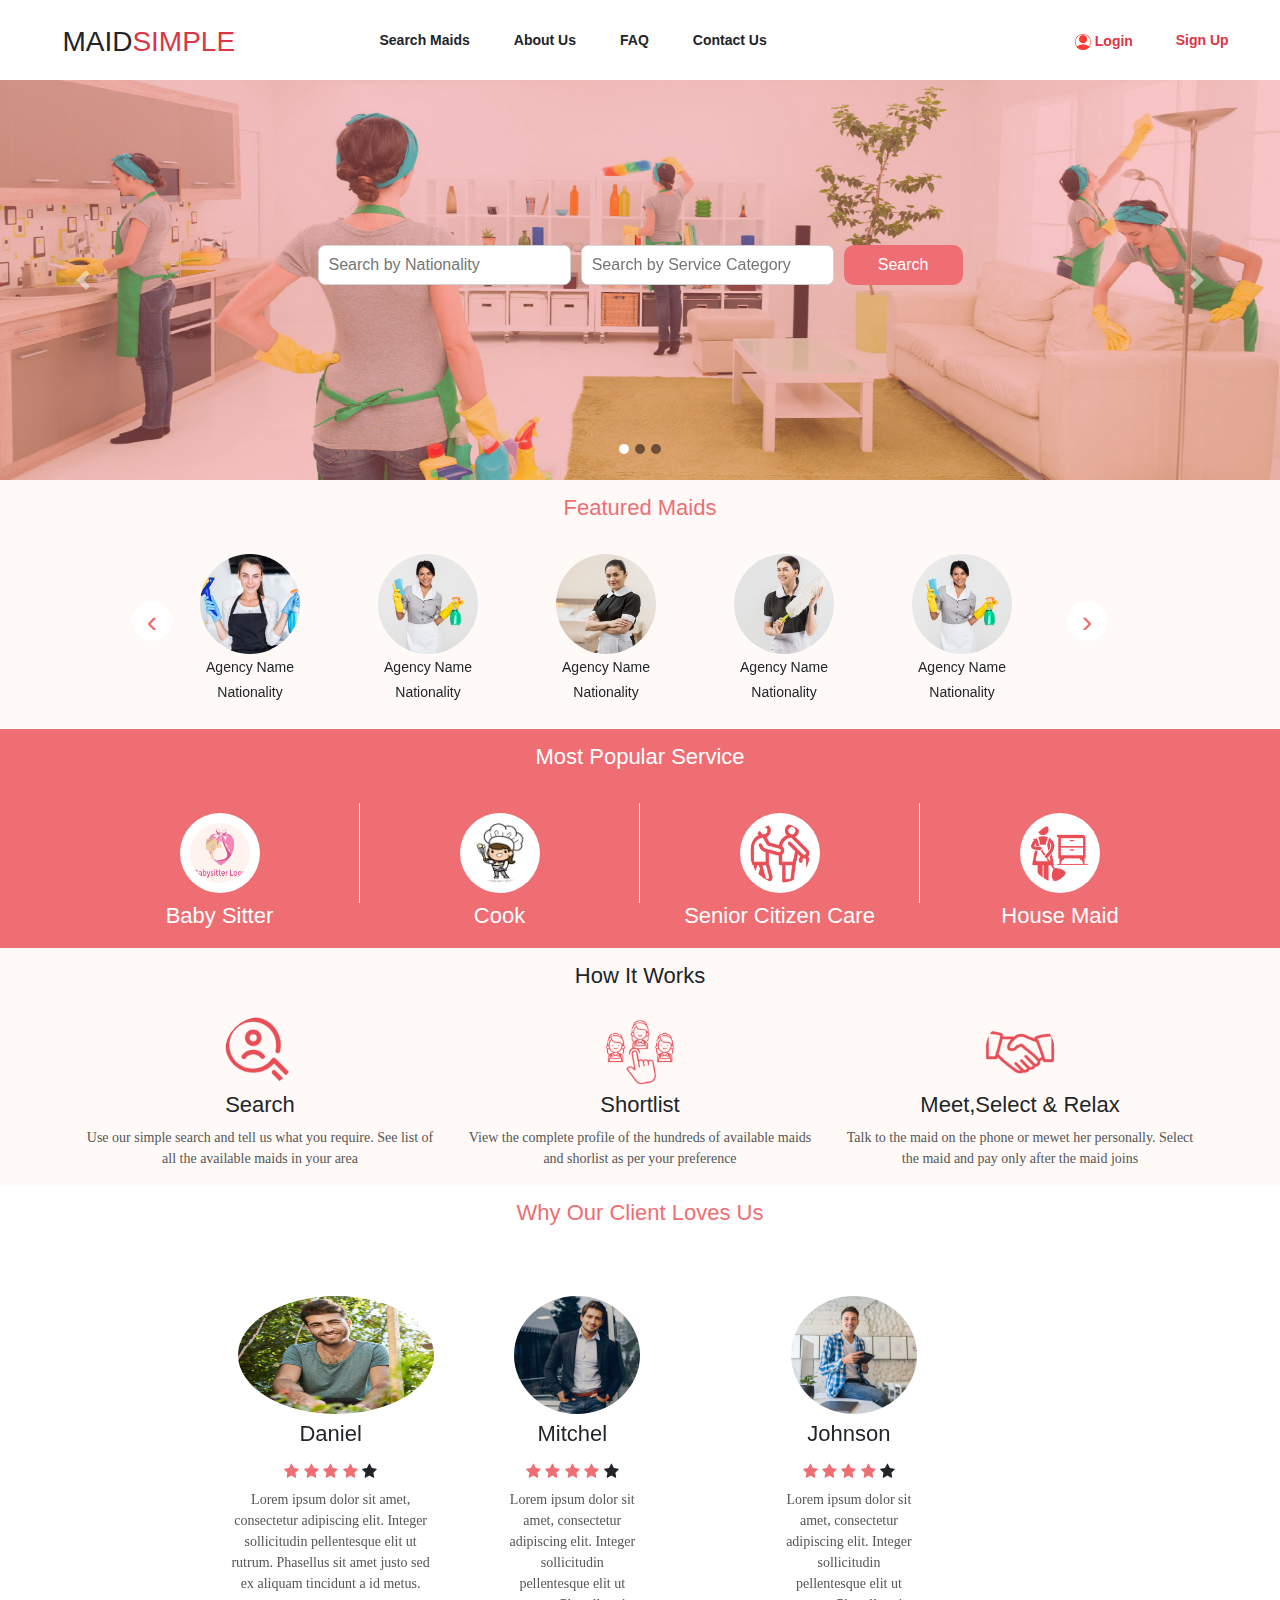
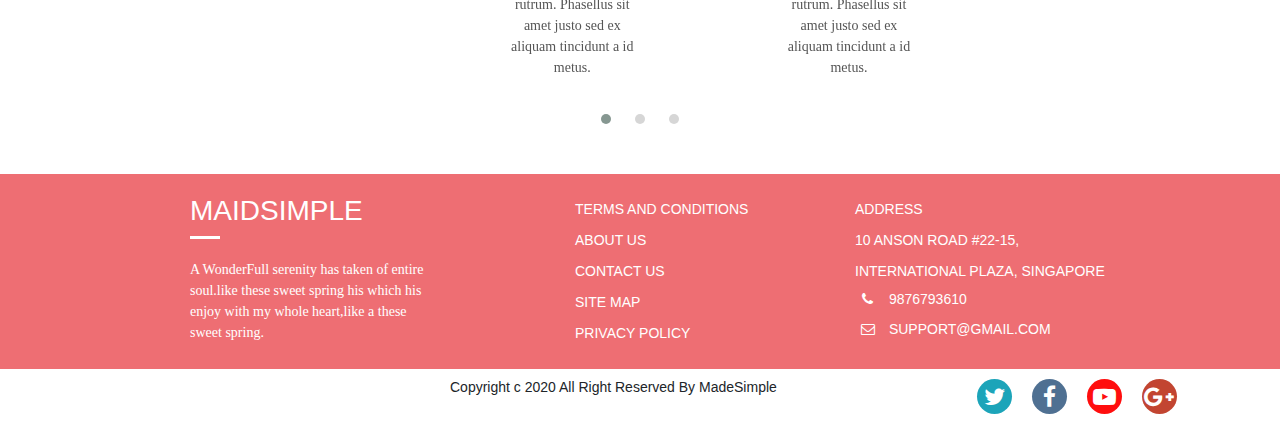
==== commit 5684ab07: "working" ====
--- a/MainPage.html
+++ b/MainPage.html
@@ -110,7 +110,7 @@
 			</div>
             
             <div class="carousel-wrap" style="padding: 10px;">
-			<div id="owl-demo" class="owl-carousel owl-theme">
+			<div class="owl-carousel owl-theme owl-carousel-1">
 
 			
 			  
@@ -205,7 +205,7 @@
 				<div class="item" style="width: 100px;">
 
 					<img src="img/Maid-1.jpg" class="maid-image" style="width: 100px;">
-					<div style="margin: 5px;">
+					<div style="margin: 5px; ">
 						<h5>Agency Name</h5>
 						<h6>Nationality</h6>
 					</div>
@@ -335,8 +335,8 @@
 
 
 
-			<div class="d-flex justify-content-sm-around" style="padding: 10px;">
-				<div class="col-sm-4 text-center">
+			<div class="owl-carousel owl-theme carousel-wrap owl-carousel-2">
+				<div class="item" style="width: 200px; height: fit-content;">
 					<img src="img/Client-1.jpg" class="img-men">
 					<h4>Daniel</h4>
 					<div style="padding: 5px;">
@@ -350,7 +350,7 @@
 						<p>Lorem ipsum dolor sit amet, consectetur adipiscing elit. Integer sollicitudin pellentesque elit ut rutrum. Phasellus sit amet justo sed ex aliquam tincidunt a id metus. </p>
 					</div>
 				</div>
-				<div class="col-sm-4 text-center">
+				<div class="item">
 					<img src="img/Client-2.jpg" class="img-men">
 					<h4>Mitchel</h4>
 					<div style="padding: 5px;">
@@ -364,7 +364,7 @@
 						<p>Lorem ipsum dolor sit amet, consectetur adipiscing elit. Integer sollicitudin pellentesque elit ut rutrum. Phasellus sit amet justo sed ex aliquam tincidunt a id metus. </p>
 					</div>
 				</div>
-				<div class="col-sm-4 text-center">
+				<div class="item">
 					<img src="img/Client-3.jpg" class="img-men">
 
 					<h4>Johnson</h4>
@@ -379,6 +379,71 @@
 						<p>Lorem ipsum dolor sit amet, consectetur adipiscing elit. Integer sollicitudin pellentesque elit ut rutrum. Phasellus sit amet justo sed ex aliquam tincidunt a id metus. </p>
 					</div>
 				</div>
+                       <div class="item">
+					<img src="img/Client-3.jpg" class="img-men">
+
+					<h4>Johnson</h4>
+					<div style="padding: 5px;">
+						<span class="fa fa-star checked"></span>
+						<span class="fa fa-star checked"></span>
+						<span class="fa fa-star checked"></span>
+						<span class="fa fa-star checked"></span>
+						<span class="fa fa-star"></span>
+					</div>
+					<div>
+						<p>Lorem ipsum dolor sit amet, consectetur adipiscing elit. Integer sollicitudin pellentesque elit ut rutrum. Phasellus sit amet justo sed ex aliquam tincidunt a id metus. </p>
+					</div>
+				</div>
+               <div class="item">
+					<img src="img/Client-3.jpg" class="img-men">
+
+					<h4>Johnson</h4>
+					<div style="padding: 5px;">
+						<span class="fa fa-star checked"></span>
+						<span class="fa fa-star checked"></span>
+						<span class="fa fa-star checked"></span>
+						<span class="fa fa-star checked"></span>
+						<span class="fa fa-star"></span>
+					</div>
+					<div>
+						<p>Lorem ipsum dolor sit amet, consectetur adipiscing elit. Integer sollicitudin pellentesque elit ut rutrum. Phasellus sit amet justo sed ex aliquam tincidunt a id metus. </p>
+					</div>
+				</div>
+               
+               <div class="item">
+					<img src="img/Client-3.jpg" class="img-men">
+
+					<h4>Johnson</h4>
+					<div style="padding: 5px;">
+						<span class="fa fa-star checked"></span>
+						<span class="fa fa-star checked"></span>
+						<span class="fa fa-star checked"></span>
+						<span class="fa fa-star checked"></span>
+						<span class="fa fa-star"></span>
+					</div>
+					<div>
+						<p>Lorem ipsum dolor sit amet, consectetur adipiscing elit. Integer sollicitudin pellentesque elit ut rutrum. Phasellus sit amet justo sed ex aliquam tincidunt a id metus. </p>
+					</div>
+				</div>
+               <div class="item">
+					<img src="img/Client-3.jpg" class="img-men">
+
+					<h4>Johnson</h4>
+					<div style="padding: 5px;">
+						<span class="fa fa-star checked"></span>
+						<span class="fa fa-star checked"></span>
+						<span class="fa fa-star checked"></span>
+						<span class="fa fa-star checked"></span>
+						<span class="fa fa-star"></span>
+					</div>
+					<div>
+						<p>Lorem ipsum dolor sit amet, consectetur adipiscing elit. Integer sollicitudin pellentesque elit ut rutrum. Phasellus sit amet justo sed ex aliquam tincidunt a id metus. </p>
+					</div>
+				</div>
+               
+
+
+
 
 
 			</div>
@@ -391,7 +456,7 @@
 		    <div class="d-flex justify-content-sm-around">
 			<div class="col-sm-4 align-item text-center" style="padding-left: 120px; font-style: Poppins;">
 				<div style="padding-top: 20px; border-bottom: 3px solid white; width: 30px;">
-					<h2>MAIDSIMPLE</h2>
+					<h3 style="font-style: Poppins;">MAIDSIMPLE</h3>
 				</div>
 
 				<div style="padding-top: 20px;">
@@ -425,7 +490,7 @@
 		    </div>
 
 
-			<div class="col-sm-4 text-center col-1" style="font-size: 16px; font-weight:normal;">
+			<div class="col-sm-4 text-center col-1" style="font-size: 14px; font-style: Poppins;">
 					
 
 					<div>
@@ -434,13 +499,13 @@
 						<div class="footer-1">INTERNATIONAL PLAZA, SINGAPORE</div>
 					</div>
 
-					<div class="footer-1">
-						<i ></i>
+					<div class="footer-2">
+						<i class="fa fa-phone" aria-hidden:"true"></i>
 						9876793610
 					</div>
 
-					<div class="footer-1">
-						<i></i>
+					<div class="footer-2">
+						<i class="fa fa-envelope-o" aria-hidden="true"></i>
 						SUPPORT@GMAIL.COM
 					</div>
 			</div>
@@ -496,7 +561,7 @@
 <!-- <script src="javascript.js"></script> -->
 <script type="text/javascript">
    $(document).ready(function(){
- $('.owl-carousel').owlCarousel({
+ $('.owl-carousel-1').owlCarousel({
     loop:true,
     margin:10,
     nav:true,
@@ -515,7 +580,29 @@
         }
     }
 })
+
+  $('.owl-carousel-2').owlCarousel({
+    loop:true,
+    margin:10,
+    nav:false,
+    dots:true,
+    autoplay:false,
+
+    responsive:{
+        0:{
+            items:1
+        },
+        600:{
+            items:2
+        },
+        1000:{
+            items:3
+        }
+    }
+})
 });
+
+   
  
 </script>
 
--- a/MainStyle.css
+++ b/MainStyle.css
@@ -18,6 +18,13 @@
 button{
   margin: 5px;
 
+}
+button:hover{
+  opacity: 0.6;
+}
+input:focus{
+  outline: none;
+  color: #ee6e73;
 }
 /*.row{
 	padding-left: 0px;
@@ -134,7 +141,9 @@
 	height: 80px;
 	width: 80px;
 	border-radius: 100%;
-}
+  padding: 5px;
+}
+
 
 .col-sm-4{
 	height: fit-content;
@@ -155,12 +164,16 @@
 }
 
 .img-men{
-	height: 130px;
+	height: 122px;
 	width: 130px;
 	border-radius: 100%;
   margin: 5px;
   padding: 2px;
 }
+/*.owl-carousel .owl-item img {
+   display: none;
+   width: 130px;
+}*/
 .checked{
 	color:#ee6e73;
 	
@@ -190,7 +203,7 @@
   border-radius: 50%;
 }
 i:hover{
-  background-color:;
+  background-color:#ee6e73;
 }
 
 
@@ -264,6 +277,12 @@
     font-style: Poppins;
 
   }
+  .footer-2{
+    padding-top: 2px;
+    text-align:left;
+    height: 30px;
+    font-style: Poppins;
+  }
   .col-1{
     padding: 20px;
   }
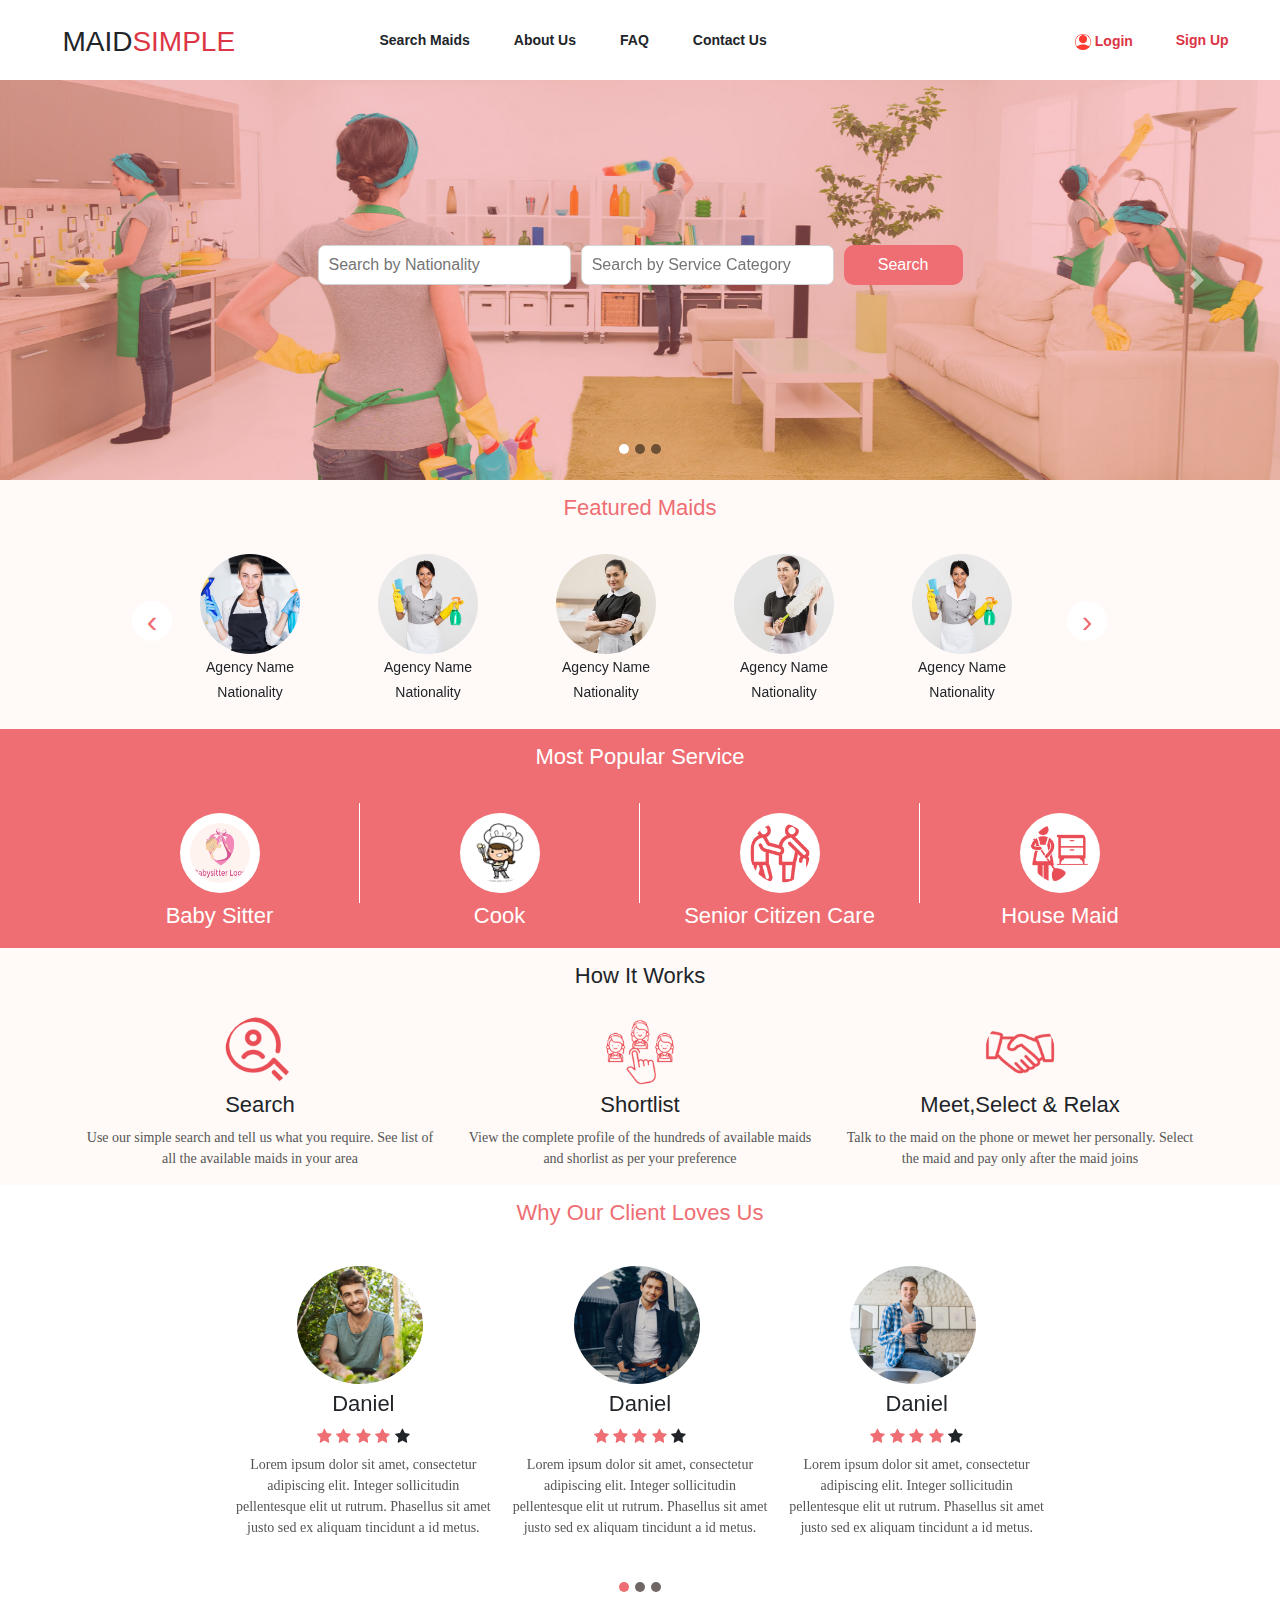
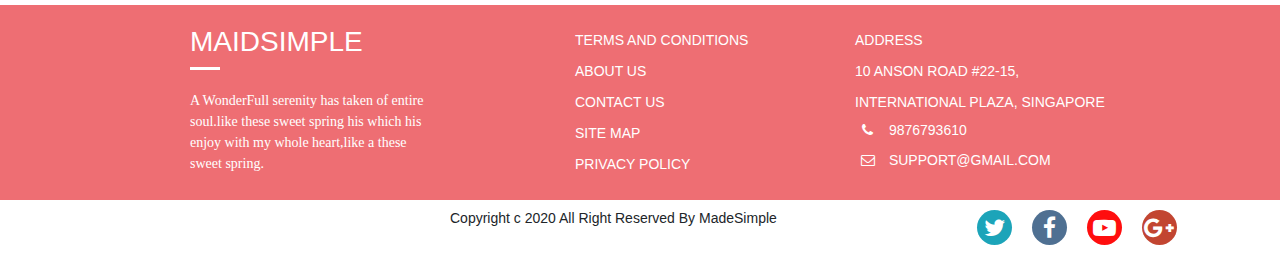
==== commit 0f0378f5: "working" ====
--- a/MainPage.html
+++ b/MainPage.html
@@ -232,7 +232,7 @@
 
 			  <div class="col-sm-12 d-flex justify-content-sm-around" style="height: fit-content; width: inherit; padding: 10px;">
 				<div class="col-sm-3 text-center" id="testdiv">
-					<img src="babysitter.png" class="popular-img">
+					<img src="babysitter.png" class="popular-img img-fluid">
 					<div class="text-center text-service">
 						<h4>Baby Sitter</h4>
 					</div>
@@ -322,80 +322,166 @@
 			</div>
 
 
-		</div>
-         </div>
-         </div>
+		    </div>
+          </div>
+        </div>
         <!-- why our client loves us -->
         <div class="container">
-		<div class="row" >
+		    <div class="row" >
 
 			<div class="col-12 text-center">
 				<h2 style="color: #ee6e73;">Why Our Client Loves Us</h2>
 			</div>
 
 
-
-			<div class="owl-carousel owl-theme carousel-wrap owl-carousel-2">
-				<div class="item" style="width: 200px; height: fit-content;">
-					<img src="img/Client-1.jpg" class="img-men">
+           <div class="carousel-wrap" style="padding-top: 10px; padding-bottom: 10px;">
+			<div class="owl-carousel owl-theme owl-carousel-2">
+				<div class="item" style=" width: 100%;">
+					<div class="text-center" style="padding-left: 60px;">
+					<img src="img/Client-1.jpg" class="img-men" style="width: 130px; left: 40px;">
+					</div>
 					<h4>Daniel</h4>
-					<div style="padding: 5px;">
-						<span class="fa fa-star checked"></span>
-						<span class="fa fa-star checked"></span>
-						<span class="fa fa-star checked"></span>
-						<span class="fa fa-star checked"></span>
-						<span class="fa fa-star"></span>
-					</div>
-					<div>
-						<p>Lorem ipsum dolor sit amet, consectetur adipiscing elit. Integer sollicitudin pellentesque elit ut rutrum. Phasellus sit amet justo sed ex aliquam tincidunt a id metus. </p>
-					</div>
-				</div>
-				<div class="item">
+					<div>
+						<span class="fa fa-star checked"></span>
+						<span class="fa fa-star checked"></span>
+						<span class="fa fa-star checked"></span>
+						<span class="fa fa-star checked"></span>
+						<span class="fa fa-star"></span>
+					</div>
+					<div style="padding: 5px;">
+						<p>Lorem ipsum dolor sit amet, consectetur adipiscing elit. Integer sollicitudin pellentesque elit ut rutrum. Phasellus sit amet justo sed ex aliquam tincidunt a id metus. </p>
+					</div>
+				</div>
+				<div class="item" style=" width: 100%;">
+					<div class="text-center" style="padding-left: 60px;">
+					<img src="img/Client-2.jpg" class="img-men" style="width: 130px;">
+					</div>
+					<h4>Daniel</h4>
+					<div>
+						<span class="fa fa-star checked"></span>
+						<span class="fa fa-star checked"></span>
+						<span class="fa fa-star checked"></span>
+						<span class="fa fa-star checked"></span>
+						<span class="fa fa-star"></span>
+					</div>
+					<div style="padding: 5px;">
+						<p>Lorem ipsum dolor sit amet, consectetur adipiscing elit. Integer sollicitudin pellentesque elit ut rutrum. Phasellus sit amet justo sed ex aliquam tincidunt a id metus. </p>
+					</div>
+				</div>
+				<div class="item" style=" width: 100%;">
+					<div class="text-center" style="padding-left: 60px;">
+					<img src="img/Client-3.jpg" class="img-men" style="width: 130px;">
+					</div>
+					<h4>Daniel</h4>
+					<div>
+						<span class="fa fa-star checked"></span>
+						<span class="fa fa-star checked"></span>
+						<span class="fa fa-star checked"></span>
+						<span class="fa fa-star checked"></span>
+						<span class="fa fa-star"></span>
+					</div>
+					<div style="padding: 5px;">
+						<p>Lorem ipsum dolor sit amet, consectetur adipiscing elit. Integer sollicitudin pellentesque elit ut rutrum. Phasellus sit amet justo sed ex aliquam tincidunt a id metus. </p>
+					</div>
+				</div>
+				<div class="item" style=" width: 100%;">
+					<div class="text-center" style="padding-left: 60px;">
+					<img src="img/Client-1.jpg" class="img-men" style="width: 130px;">
+					</div>
+					<h4>Daniel</h4>
+					<div>
+						<span class="fa fa-star checked"></span>
+						<span class="fa fa-star checked"></span>
+						<span class="fa fa-star checked"></span>
+						<span class="fa fa-star checked"></span>
+						<span class="fa fa-star"></span>
+					</div>
+					<div style="padding: 5px;">
+						<p>Lorem ipsum dolor sit amet, consectetur adipiscing elit. Integer sollicitudin pellentesque elit ut rutrum. Phasellus sit amet justo sed ex aliquam tincidunt a id metus. </p>
+					</div>
+				</div>
+				<div class="item" style=" width: 100%;">
+					<div class="text-center" style="padding-left: 60px;">
+					<img src="img/Client-2.jpg" class="img-men" style="width: 130px;">
+					</div>
+					<h4>Daniel</h4>
+					<div>
+						<span class="fa fa-star checked"></span>
+						<span class="fa fa-star checked"></span>
+						<span class="fa fa-star checked"></span>
+						<span class="fa fa-star checked"></span>
+						<span class="fa fa-star"></span>
+					</div>
+					<div style="padding: 5px;">
+						<p>Lorem ipsum dolor sit amet, consectetur adipiscing elit. Integer sollicitudin pellentesque elit ut rutrum. Phasellus sit amet justo sed ex aliquam tincidunt a id metus. </p>
+					</div>
+				</div>
+				<div class="item" style=" width: 100%;">
+					<div class="text-center" style="padding-left: 60px;">
+					<img src="img/Client-3.jpg" class="img-men" style="width: 130px;">
+					</div>
+					<h4>Daniel</h4>
+					<div>
+						<span class="fa fa-star checked"></span>
+						<span class="fa fa-star checked"></span>
+						<span class="fa fa-star checked"></span>
+						<span class="fa fa-star checked"></span>
+						<span class="fa fa-star"></span>
+					</div>
+					<div style="padding: 5px;">
+						<p>Lorem ipsum dolor sit amet, consectetur adipiscing elit. Integer sollicitudin pellentesque elit ut rutrum. Phasellus sit amet justo sed ex aliquam tincidunt a id metus. </p>
+					</div>
+				</div>
+			    <div class="item" style=" width: 100%;">
+					<div class="text-center" style="padding-left: 60px;">
+					<img src="img/Client-1.jpg" class="img-men" style="width: 130px;">
+					</div>
+					<h4>Mitchel</h4>
+					<div style="padding: 5px;">
+						<span class="fa fa-star checked"></span>
+						<span class="fa fa-star checked"></span>
+						<span class="fa fa-star checked"></span>
+						<span class="fa fa-star checked"></span>
+						<span class="fa fa-star"></span>
+					</div>
+					<div style="padding: 5px;">
+						<p>Lorem ipsum dolor sit amet, consectetur adipiscing elit. Integer sollicitudin pellentesque elit ut rutrum. Phasellus sit amet justo sed ex aliquam tincidunt a id metus. </p>
+					</div>
+				</div>
+				<div class="item" style=" width: 100%;">
+					<div class="text-center" style="padding-left: 60px;">
+					<img src="img/Client-2.jpg" class="img-men" style="width: 130px;">
+					</div>
+					<h4>Johnson</h4>
+					<div style="padding: 5px;">
+						<span class="fa fa-star checked"></span>
+						<span class="fa fa-star checked"></span>
+						<span class="fa fa-star checked"></span>
+						<span class="fa fa-star checked"></span>
+						<span class="fa fa-star"></span>
+					</div>
+					<div style="padding: 5px;">
+						<p>Lorem ipsum dolor sit amet, consectetur adipiscing elit. Integer sollicitudin pellentesque elit ut rutrum. Phasellus sit amet justo sed ex aliquam tincidunt a id metus. </p>
+					</div>
+				</div>
+                <div class="item" style=" width: 100%;">
+					<div class="text-center" style="padding-left: 60px;">
+					<img src="img/Client-3.jpg" class="img-men" style="width: 130px;">
+					</div>
+					<h4>Johnson</h4>
+					<div style="padding: 5px;">
+						<span class="fa fa-star checked"></span>
+						<span class="fa fa-star checked"></span>
+						<span class="fa fa-star checked"></span>
+						<span class="fa fa-star checked"></span>
+						<span class="fa fa-star"></span>
+					</div>
+					<div style="padding: 5px;">
+						<p>Lorem ipsum dolor sit amet, consectetur adipiscing elit. Integer sollicitudin pellentesque elit ut rutrum. Phasellus sit amet justo sed ex aliquam tincidunt a id metus. </p>
+					</div>
+				</div>
+               <!-- <div class="item">
 					<img src="img/Client-2.jpg" class="img-men">
-					<h4>Mitchel</h4>
-					<div style="padding: 5px;">
-						<span class="fa fa-star checked"></span>
-						<span class="fa fa-star checked"></span>
-						<span class="fa fa-star checked"></span>
-						<span class="fa fa-star checked"></span>
-						<span class="fa fa-star"></span>
-					</div>
-					<div>
-						<p>Lorem ipsum dolor sit amet, consectetur adipiscing elit. Integer sollicitudin pellentesque elit ut rutrum. Phasellus sit amet justo sed ex aliquam tincidunt a id metus. </p>
-					</div>
-				</div>
-				<div class="item">
-					<img src="img/Client-3.jpg" class="img-men">
-
-					<h4>Johnson</h4>
-					<div style="padding: 5px;">
-						<span class="fa fa-star checked"></span>
-						<span class="fa fa-star checked"></span>
-						<span class="fa fa-star checked"></span>
-						<span class="fa fa-star checked"></span>
-						<span class="fa fa-star"></span>
-					</div>
-					<div>
-						<p>Lorem ipsum dolor sit amet, consectetur adipiscing elit. Integer sollicitudin pellentesque elit ut rutrum. Phasellus sit amet justo sed ex aliquam tincidunt a id metus. </p>
-					</div>
-				</div>
-                       <div class="item">
-					<img src="img/Client-3.jpg" class="img-men">
-
-					<h4>Johnson</h4>
-					<div style="padding: 5px;">
-						<span class="fa fa-star checked"></span>
-						<span class="fa fa-star checked"></span>
-						<span class="fa fa-star checked"></span>
-						<span class="fa fa-star checked"></span>
-						<span class="fa fa-star"></span>
-					</div>
-					<div>
-						<p>Lorem ipsum dolor sit amet, consectetur adipiscing elit. Integer sollicitudin pellentesque elit ut rutrum. Phasellus sit amet justo sed ex aliquam tincidunt a id metus. </p>
-					</div>
-				</div>
-               <div class="item">
-					<img src="img/Client-3.jpg" class="img-men">
 
 					<h4>Johnson</h4>
 					<div style="padding: 5px;">
@@ -440,12 +526,11 @@
 						<p>Lorem ipsum dolor sit amet, consectetur adipiscing elit. Integer sollicitudin pellentesque elit ut rutrum. Phasellus sit amet justo sed ex aliquam tincidunt a id metus. </p>
 					</div>
 				</div>
-               
-
-
-
-
-
+                -->
+
+
+
+              </div>
 			</div>
 		</div>
         </div>
@@ -584,19 +669,20 @@
   $('.owl-carousel-2').owlCarousel({
     loop:true,
     margin:10,
-    nav:false,
-    dots:true,
-    autoplay:false,
-
+    responsiveClass:true,
     responsive:{
         0:{
-            items:1
+            items:1,
+            nav:true
         },
         600:{
-            items:2
+            items:2,
+            nav:true
         },
         1000:{
-            items:3
+            items:3,
+            nav:false,
+            loop:false
         }
     }
 })
--- a/MainStyle.css
+++ b/MainStyle.css
@@ -291,4 +291,15 @@
     border-bottom: 2px solid white;
     width: 25px;
   }
-  +
+  
+  .owl-theme .owl-dots .owl-dot span {
+    
+    margin: -2px;
+    background: #716767;
+    color: #ee6e73;
+  }
+
+.owl-theme .owl-dots .owl-dot.active span, .owl-theme .owl-dots .owl-dot:hover span {
+    background: #ee6e73;
+}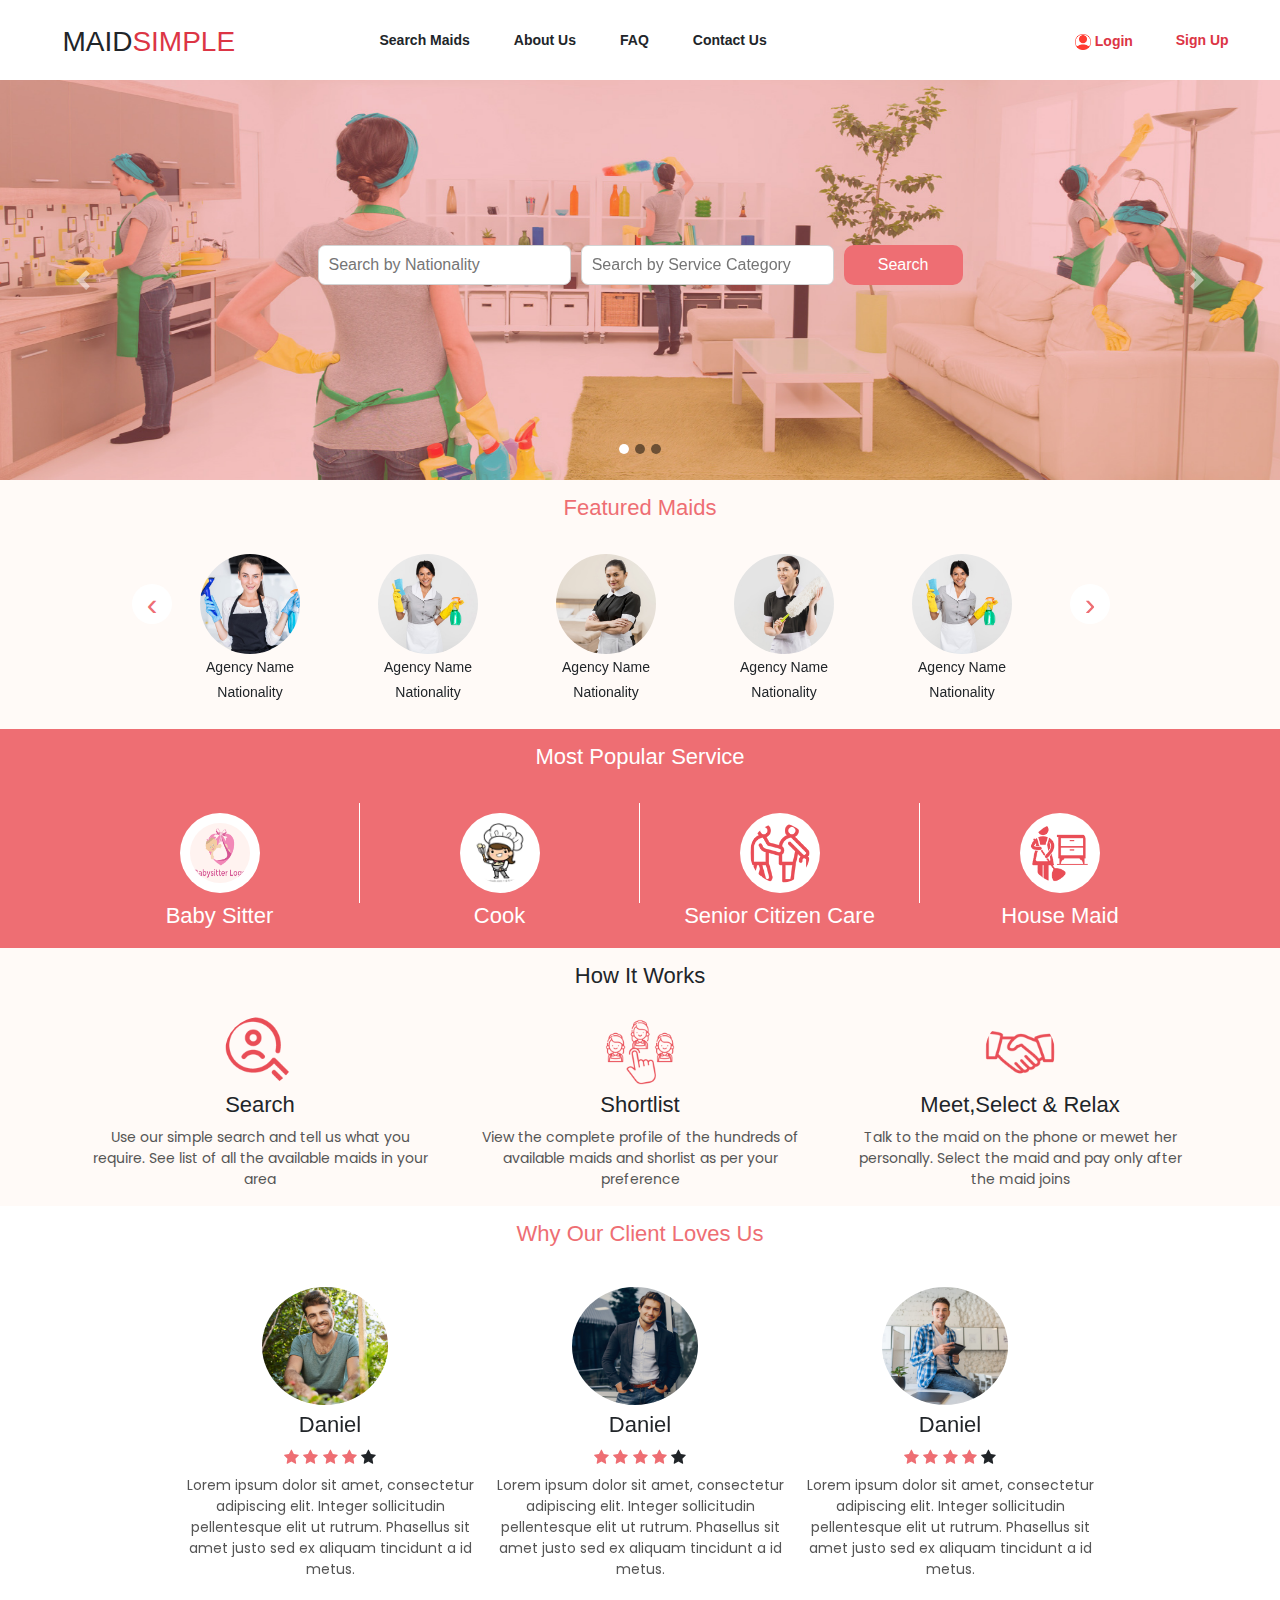
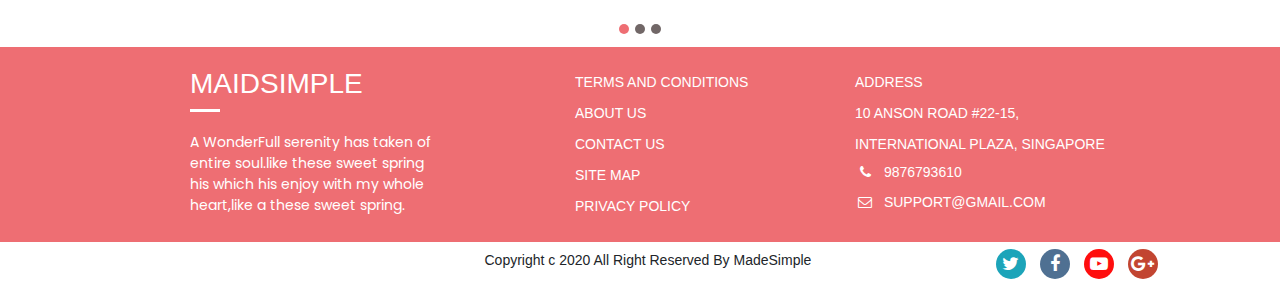
==== commit 3b34d885: "working" ====
--- a/MainPage.html
+++ b/MainPage.html
@@ -7,6 +7,8 @@
 
 	<link rel="stylesheet" href="owlcarousel/assets/owl.carousel.min.css">
 <link rel="stylesheet" href="owlcarousel/assets/owl.theme.default.min.css">
+<link rel="stylesheet" type="text/css" href="https://fonts.googleapis.com/css?family=Poppins" />
+
 <link href="MainStyle.css" rel="stylesheet">
 	
 </head>
@@ -109,7 +111,7 @@
 				<h2 style="color: #ee6e73;">Featured Maids</h2>
 			</div>
             
-            <div class="carousel-wrap" style="padding: 10px;">
+            <div class="carousel-wrap carousel-wrap-1" style="padding: 10px;">
 			<div class="owl-carousel owl-theme owl-carousel-1">
 
 			
@@ -334,10 +336,10 @@
 			</div>
 
 
-           <div class="carousel-wrap" style="padding-top: 10px; padding-bottom: 10px;">
+           <div class="carousel-wrap carousel-wrap-2" style="padding-top: 10px; padding-bottom: 10px;">
 			<div class="owl-carousel owl-theme owl-carousel-2">
 				<div class="item" style=" width: 100%;">
-					<div class="text-center" style="padding-left: 60px;">
+					<div class="text-center" style="padding-left: 75px;">
 					<img src="img/Client-1.jpg" class="img-men" style="width: 130px; left: 40px;">
 					</div>
 					<h4>Daniel</h4>
@@ -353,7 +355,7 @@
 					</div>
 				</div>
 				<div class="item" style=" width: 100%;">
-					<div class="text-center" style="padding-left: 60px;">
+					<div class="text-center" style="padding-left: 75px;">
 					<img src="img/Client-2.jpg" class="img-men" style="width: 130px;">
 					</div>
 					<h4>Daniel</h4>
@@ -369,7 +371,7 @@
 					</div>
 				</div>
 				<div class="item" style=" width: 100%;">
-					<div class="text-center" style="padding-left: 60px;">
+					<div class="text-center" style="padding-left: 75px;">
 					<img src="img/Client-3.jpg" class="img-men" style="width: 130px;">
 					</div>
 					<h4>Daniel</h4>
@@ -385,7 +387,7 @@
 					</div>
 				</div>
 				<div class="item" style=" width: 100%;">
-					<div class="text-center" style="padding-left: 60px;">
+					<div class="text-center" style="padding-left: 75px;">
 					<img src="img/Client-1.jpg" class="img-men" style="width: 130px;">
 					</div>
 					<h4>Daniel</h4>
@@ -401,7 +403,7 @@
 					</div>
 				</div>
 				<div class="item" style=" width: 100%;">
-					<div class="text-center" style="padding-left: 60px;">
+					<div class="text-center" style="padding-left: 75px;">
 					<img src="img/Client-2.jpg" class="img-men" style="width: 130px;">
 					</div>
 					<h4>Daniel</h4>
@@ -417,7 +419,7 @@
 					</div>
 				</div>
 				<div class="item" style=" width: 100%;">
-					<div class="text-center" style="padding-left: 60px;">
+					<div class="text-center" style="padding-left: 75px;">
 					<img src="img/Client-3.jpg" class="img-men" style="width: 130px;">
 					</div>
 					<h4>Daniel</h4>
@@ -433,7 +435,7 @@
 					</div>
 				</div>
 			    <div class="item" style=" width: 100%;">
-					<div class="text-center" style="padding-left: 60px;">
+					<div class="text-center" style="padding-left: 75px;">
 					<img src="img/Client-1.jpg" class="img-men" style="width: 130px;">
 					</div>
 					<h4>Mitchel</h4>
@@ -449,7 +451,7 @@
 					</div>
 				</div>
 				<div class="item" style=" width: 100%;">
-					<div class="text-center" style="padding-left: 60px;">
+					<div class="text-center" style="padding-left: 75px;">
 					<img src="img/Client-2.jpg" class="img-men" style="width: 130px;">
 					</div>
 					<h4>Johnson</h4>
@@ -465,7 +467,7 @@
 					</div>
 				</div>
                 <div class="item" style=" width: 100%;">
-					<div class="text-center" style="padding-left: 60px;">
+					<div class="text-center" style="padding-left: 75px;">
 					<img src="img/Client-3.jpg" class="img-men" style="width: 130px;">
 					</div>
 					<h4>Johnson</h4>
@@ -480,54 +482,7 @@
 						<p>Lorem ipsum dolor sit amet, consectetur adipiscing elit. Integer sollicitudin pellentesque elit ut rutrum. Phasellus sit amet justo sed ex aliquam tincidunt a id metus. </p>
 					</div>
 				</div>
-               <!-- <div class="item">
-					<img src="img/Client-2.jpg" class="img-men">
-
-					<h4>Johnson</h4>
-					<div style="padding: 5px;">
-						<span class="fa fa-star checked"></span>
-						<span class="fa fa-star checked"></span>
-						<span class="fa fa-star checked"></span>
-						<span class="fa fa-star checked"></span>
-						<span class="fa fa-star"></span>
-					</div>
-					<div>
-						<p>Lorem ipsum dolor sit amet, consectetur adipiscing elit. Integer sollicitudin pellentesque elit ut rutrum. Phasellus sit amet justo sed ex aliquam tincidunt a id metus. </p>
-					</div>
-				</div>
-               
-               <div class="item">
-					<img src="img/Client-3.jpg" class="img-men">
-
-					<h4>Johnson</h4>
-					<div style="padding: 5px;">
-						<span class="fa fa-star checked"></span>
-						<span class="fa fa-star checked"></span>
-						<span class="fa fa-star checked"></span>
-						<span class="fa fa-star checked"></span>
-						<span class="fa fa-star"></span>
-					</div>
-					<div>
-						<p>Lorem ipsum dolor sit amet, consectetur adipiscing elit. Integer sollicitudin pellentesque elit ut rutrum. Phasellus sit amet justo sed ex aliquam tincidunt a id metus. </p>
-					</div>
-				</div>
-               <div class="item">
-					<img src="img/Client-3.jpg" class="img-men">
-
-					<h4>Johnson</h4>
-					<div style="padding: 5px;">
-						<span class="fa fa-star checked"></span>
-						<span class="fa fa-star checked"></span>
-						<span class="fa fa-star checked"></span>
-						<span class="fa fa-star checked"></span>
-						<span class="fa fa-star"></span>
-					</div>
-					<div>
-						<p>Lorem ipsum dolor sit amet, consectetur adipiscing elit. Integer sollicitudin pellentesque elit ut rutrum. Phasellus sit amet justo sed ex aliquam tincidunt a id metus. </p>
-					</div>
-				</div>
-                -->
-
+              
 
 
               </div>
@@ -608,30 +563,30 @@
 		<div class="row">
 			
 
-			<div class="col-sm-8">
-                  <h6 style="padding-left: 450px; padding-top: 10px; font-style: Poppins;">Copyright c 2020 All Right Reserved By MadeSimple</h6>
+			<div class="col-sm-8 copyright">
+                  <h6>Copyright c 2020 All Right Reserved By MadeSimple</h6>
 			</div>
 
 		    <div class="col-sm-4" style="padding-left: 30px; padding-right: 30px;">
 
 				<div class="d-flex justify-content-sm-center">
 					<div class="icon-margin">
-						<i class="fa fa-twitter icon-c" style="background-color: #17a2b8fa; line-height: 35px; font-size: 23px;" area-hidden="true"></i>
+						<i class="fa fa-twitter icon-c" style="background-color: #17a2b8fa; line-height: 30px; font-size: 18px;" area-hidden="true"></i>
 						
 					</div>
 
 					<div class="icon-margin">
-						<i class="fa fa-facebook icon-a" style=" background-color: #325880db; line-height: 35px; font-size: 23px;" area-hidden="true"></i>
+						<i class="fa fa-facebook icon-a" style=" background-color: #325880db; line-height: 30px; font-size: 18px;" area-hidden="true"></i>
 						
 					</div>
 
 					<div class="icon-margin">
-                             <i class="fa fa-youtube-play icon-b" style="background-color: #ff0101f2; line-height: 35px; font-size: 23px;" area-hidden="true"></i>
+                             <i class="fa fa-youtube-play icon-b" style="background-color: #ff0101f2; line-height: 30px; font-size:18px;" area-hidden="true"></i>
 						
 					</div>
 
 					<div class="icon-margin">
-						<i class="fa fa-google-plus icon-d" style="background-color: #bd3721ed; line-height: 35px; font-size: 23px;"" area-hidden="true"></i>
+						<i class="fa fa-google-plus icon-d" style="background-color: #bd3721ed; line-height: 30px; font-size: 18px;" area-hidden="true"></i>
 					</div>
                  </div>
 		 </div>
@@ -670,6 +625,8 @@
     loop:true,
     margin:10,
     responsiveClass:true,
+     autoplay:true,
+
     responsive:{
         0:{
             items:1,
--- a/MainStyle.css
+++ b/MainStyle.css
@@ -188,18 +188,18 @@
 }
 
 .icon-margin{
-	margin: 10px
+	margin: 7px
  
 
 }
 
 i{
     color: white;
-   line-height: 40px;
-    text-align: center;
-    font-size: 27px;
-     height:35px;
-  width: 35px;    
+   
+    text-align: center;
+    
+     height:30px;
+  width: 30px;    
   border-radius: 50%;
 }
 i:hover{
@@ -209,14 +209,18 @@
 
 
 
-.carousel-wrap {
+.carousel-wrap-1 {
     width: 900px;
     margin: auto;
     position: relative;
+    }
+
+.carousel-wrap-2 {
+    width: 1000px;
+    margin: auto;
+    position: relative;
     padding:40px;
-
-
-  }
+}
 
   .maid-image{
     border-radius: 50%;
@@ -242,7 +246,7 @@
   border-radius: 50%;
   position: absolute;
   left: -73px;
-    top: 42px;
+    top: 25px;
 }
 .owl-carousel .owl-nav button.owl-next{
   background-color: white;
@@ -254,8 +258,8 @@
     color:#ee6e73;
   border-radius: 50%;
   position: absolute;
-  right: -32px;
-   top: 42px;
+  right: -35px;
+   top: 25px;
    transition: translateY
 }
 .owl-theme .owl-nav [class*=owl-]:hover {
@@ -298,8 +302,19 @@
     margin: -2px;
     background: #716767;
     color: #ee6e73;
+    outline: none;
   }
 
 .owl-theme .owl-dots .owl-dot.active span, .owl-theme .owl-dots .owl-dot:hover span {
     background: #ee6e73;
+    outline: none;
+}
+.owl-theme .owl-dots .owl-dot:focus span{
+  outline: none;
+}
+
+.copyright{
+      padding-top: 10px;
+    text-align: end;
+    padding-right: 47px;
 }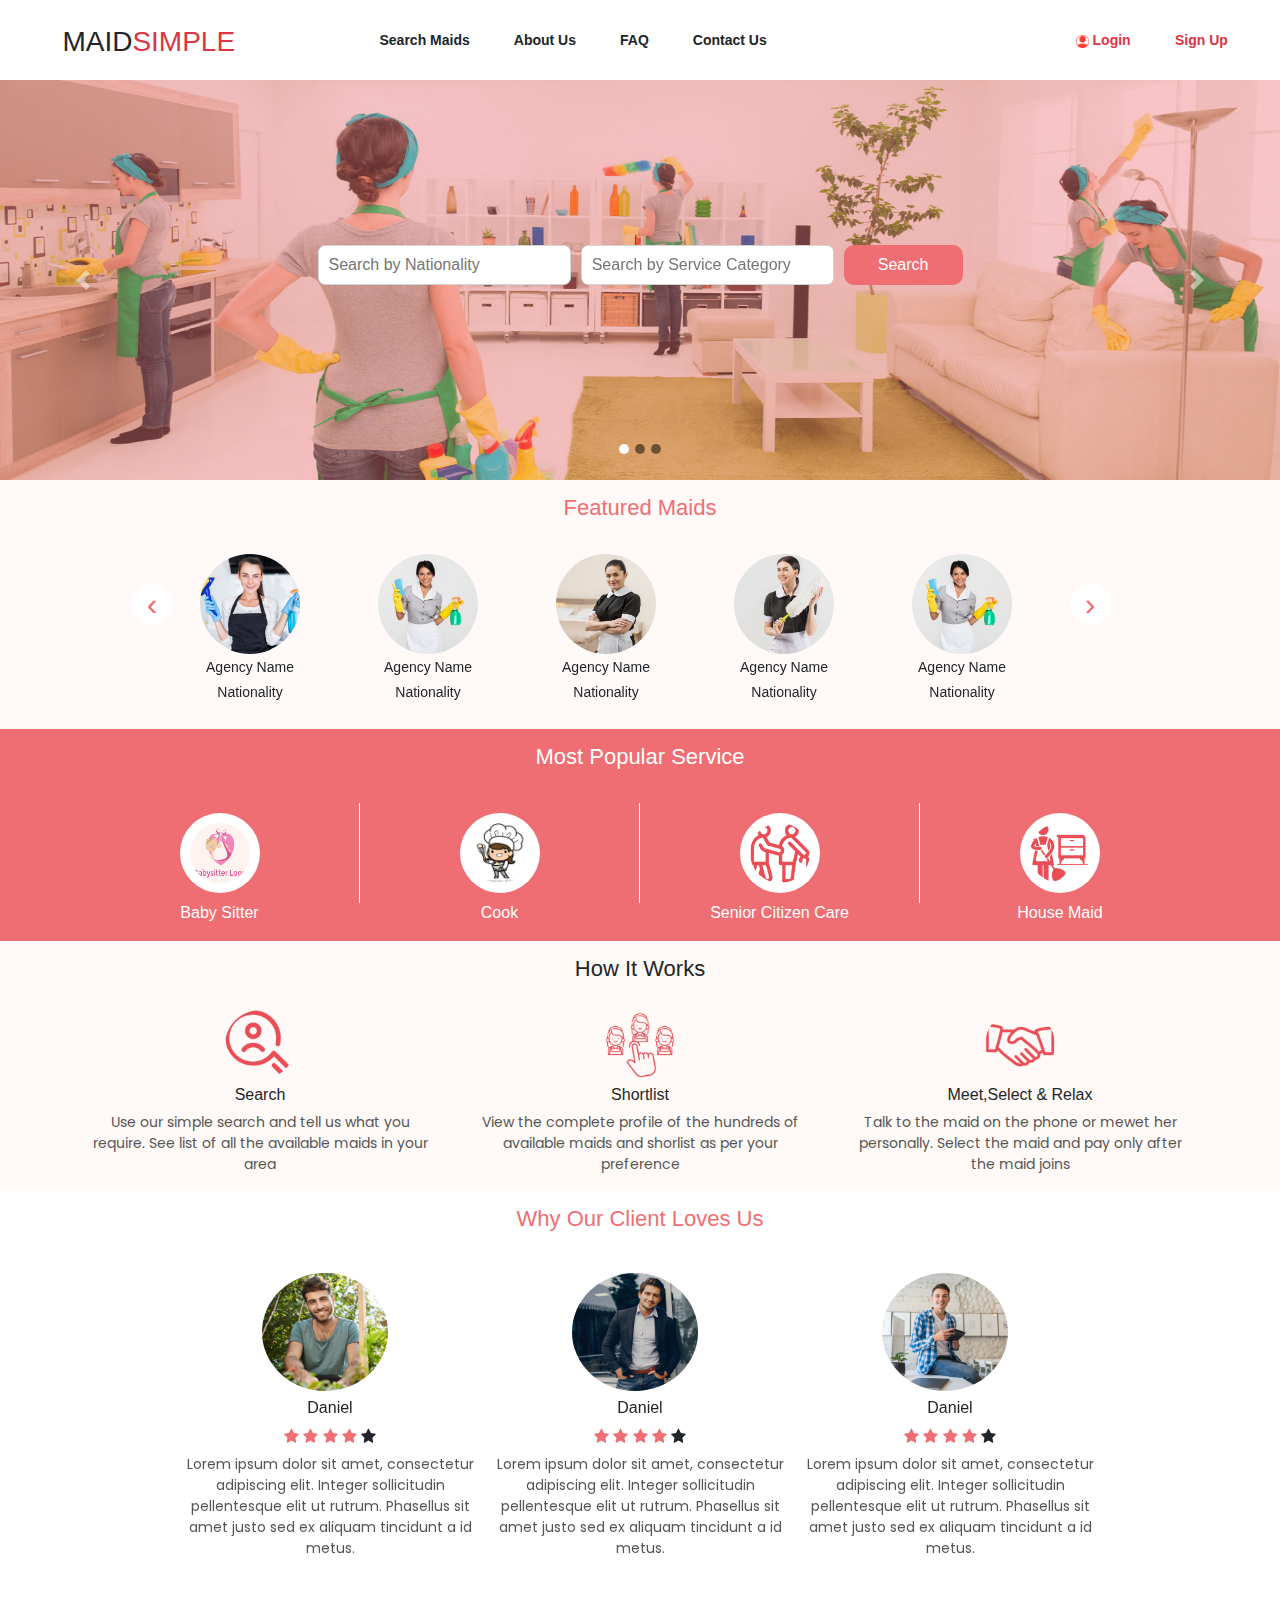
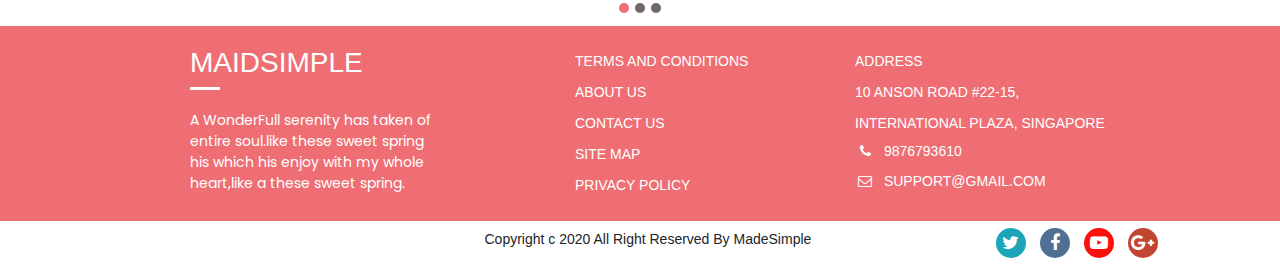
==== commit 6d6e7855: "working" ====
--- a/MainPage.html
+++ b/MainPage.html
@@ -105,8 +105,8 @@
        
        <!-----featured--->
        <div class="container-fluid" style="height: fit-content; background-color: #fffaf7">
-        <div class="container">
-        <div class="row feature">
+         <div class="container">
+           <div class="row feature">
 			<div class="col-12 feature-text text-center">
 				<h2 style="color: #ee6e73;">Featured Maids</h2>
 			</div>
--- a/MainStyle.css
+++ b/MainStyle.css
@@ -99,8 +99,8 @@
 }
 #image{
 	padding: 2px;
-	height: 20px;
-	width: 20px;
+	height: 17px;
+	width: 17px;
 	margin: 2px;
 }
 .text-service{
@@ -125,7 +125,7 @@
   height: 100px;
 }
 h4{
-  font-size:22px;
+  font-size:16px;
   font-style: Poppins;
 }
 .col-12{
